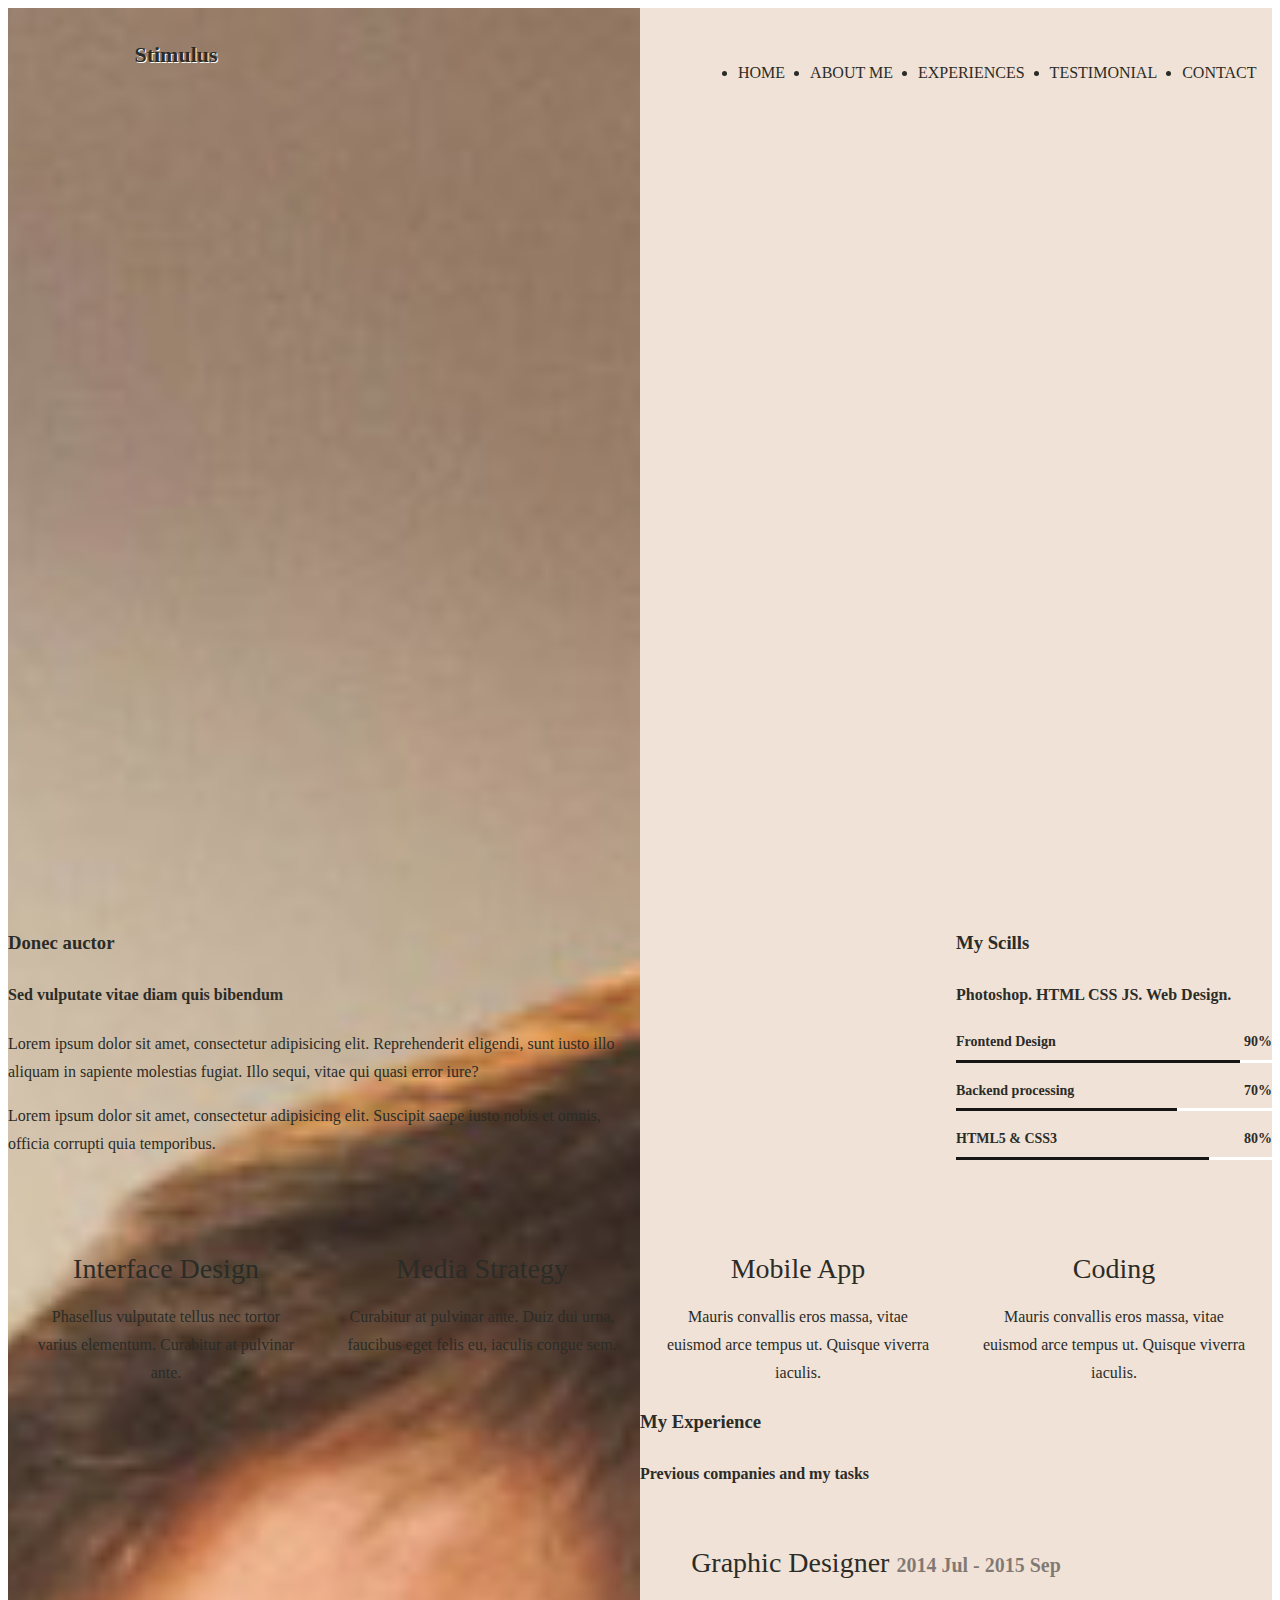
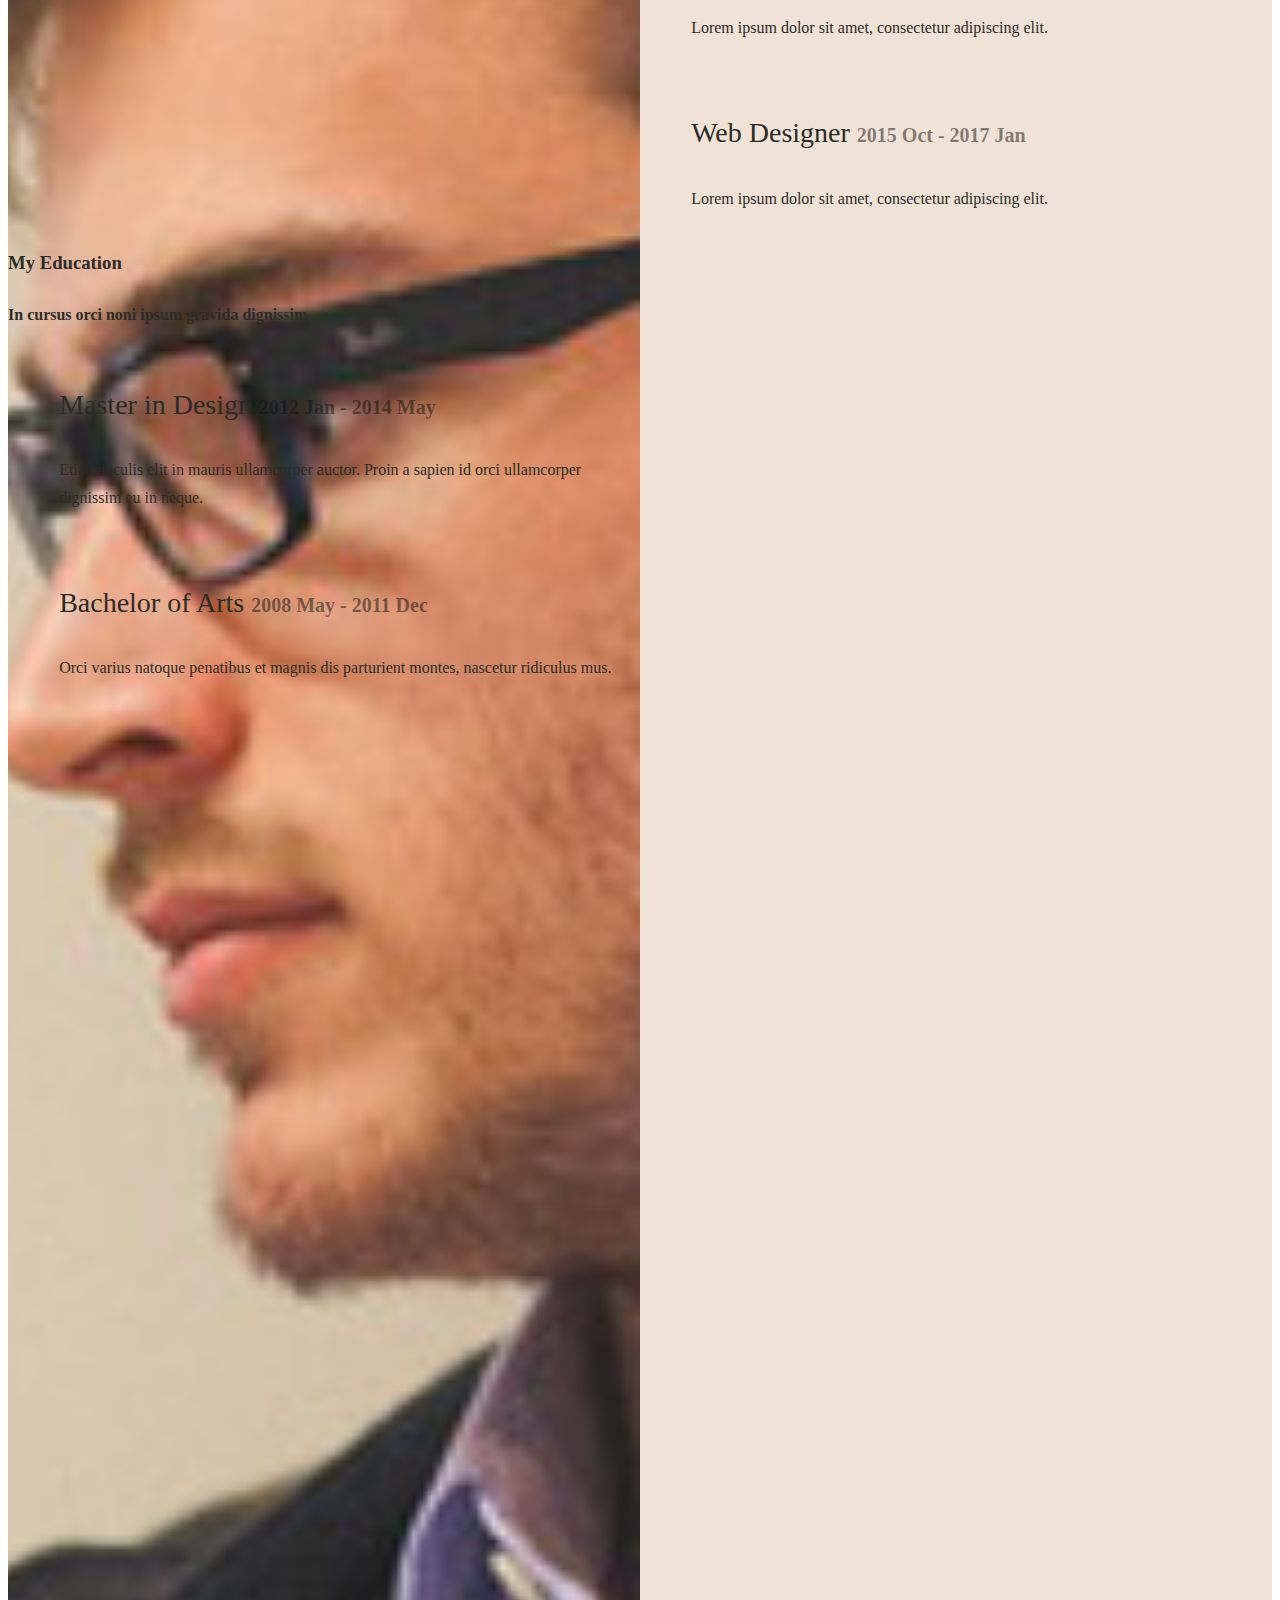
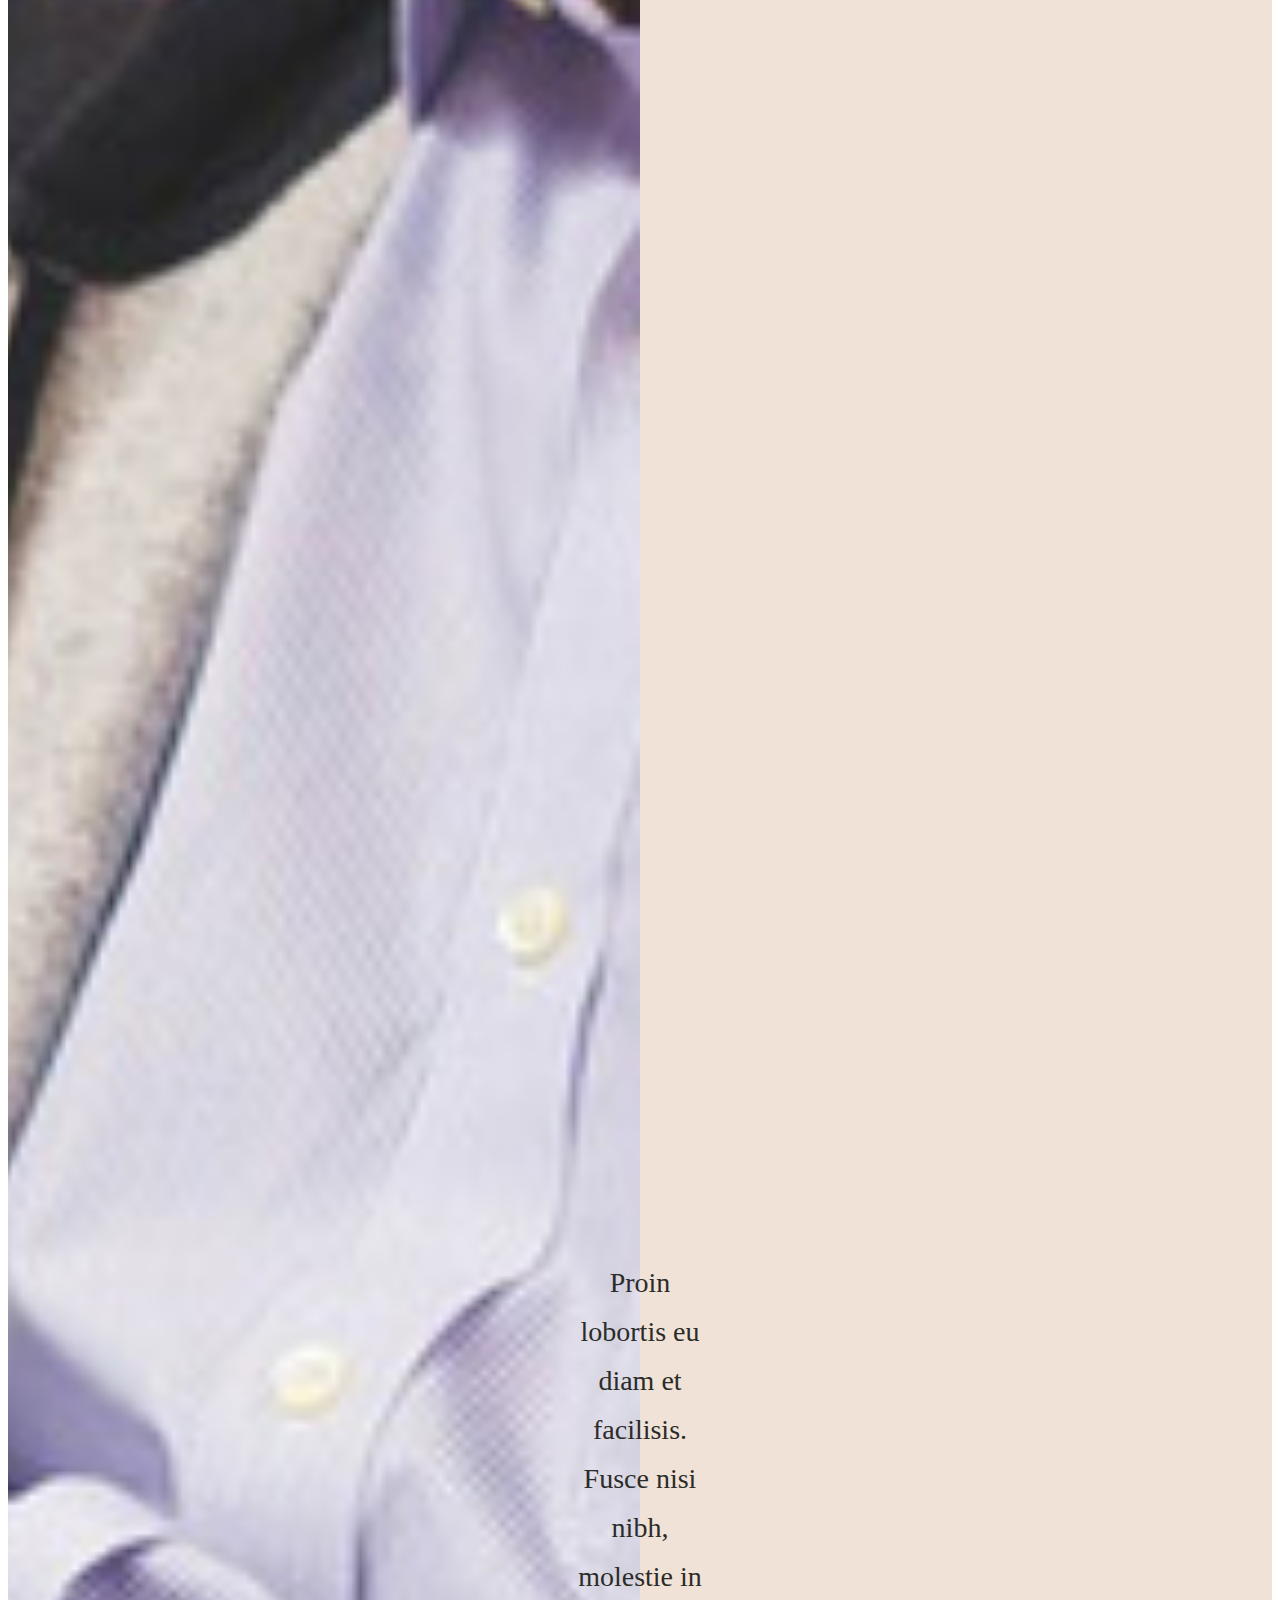
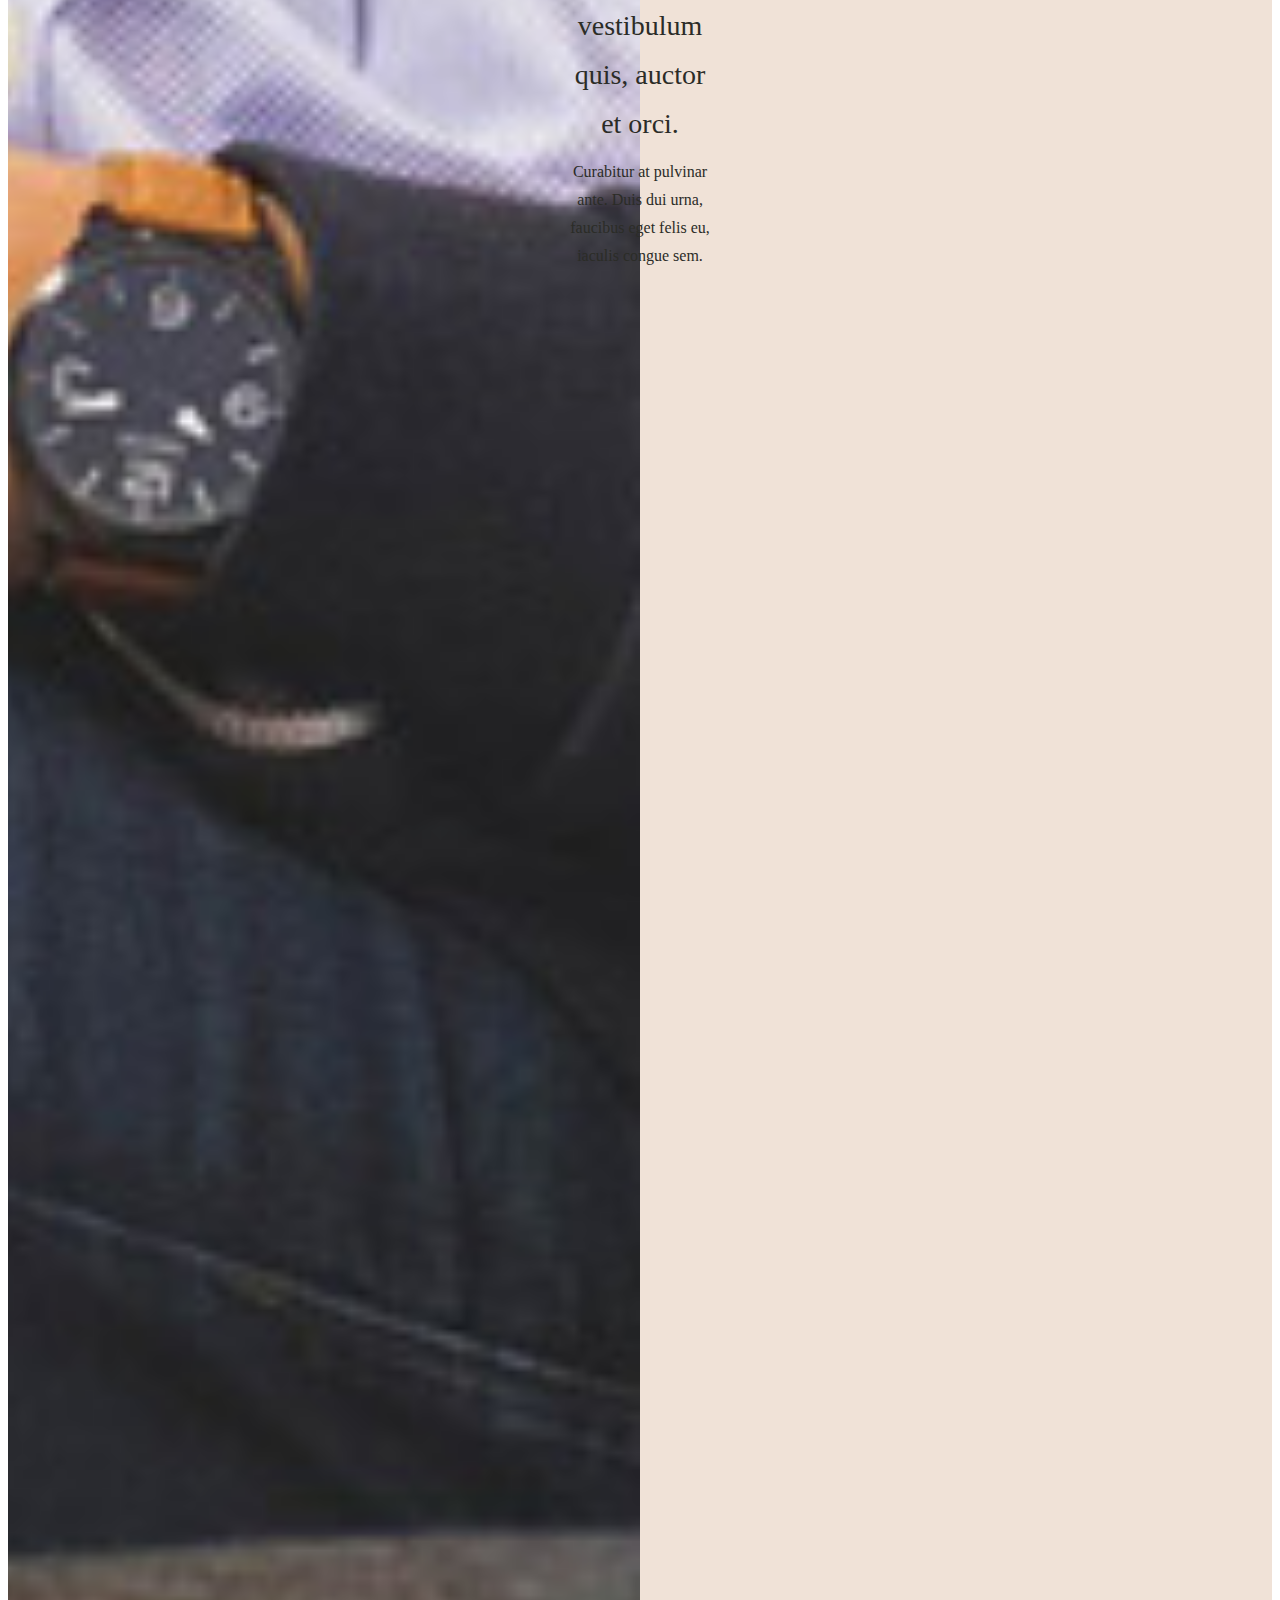
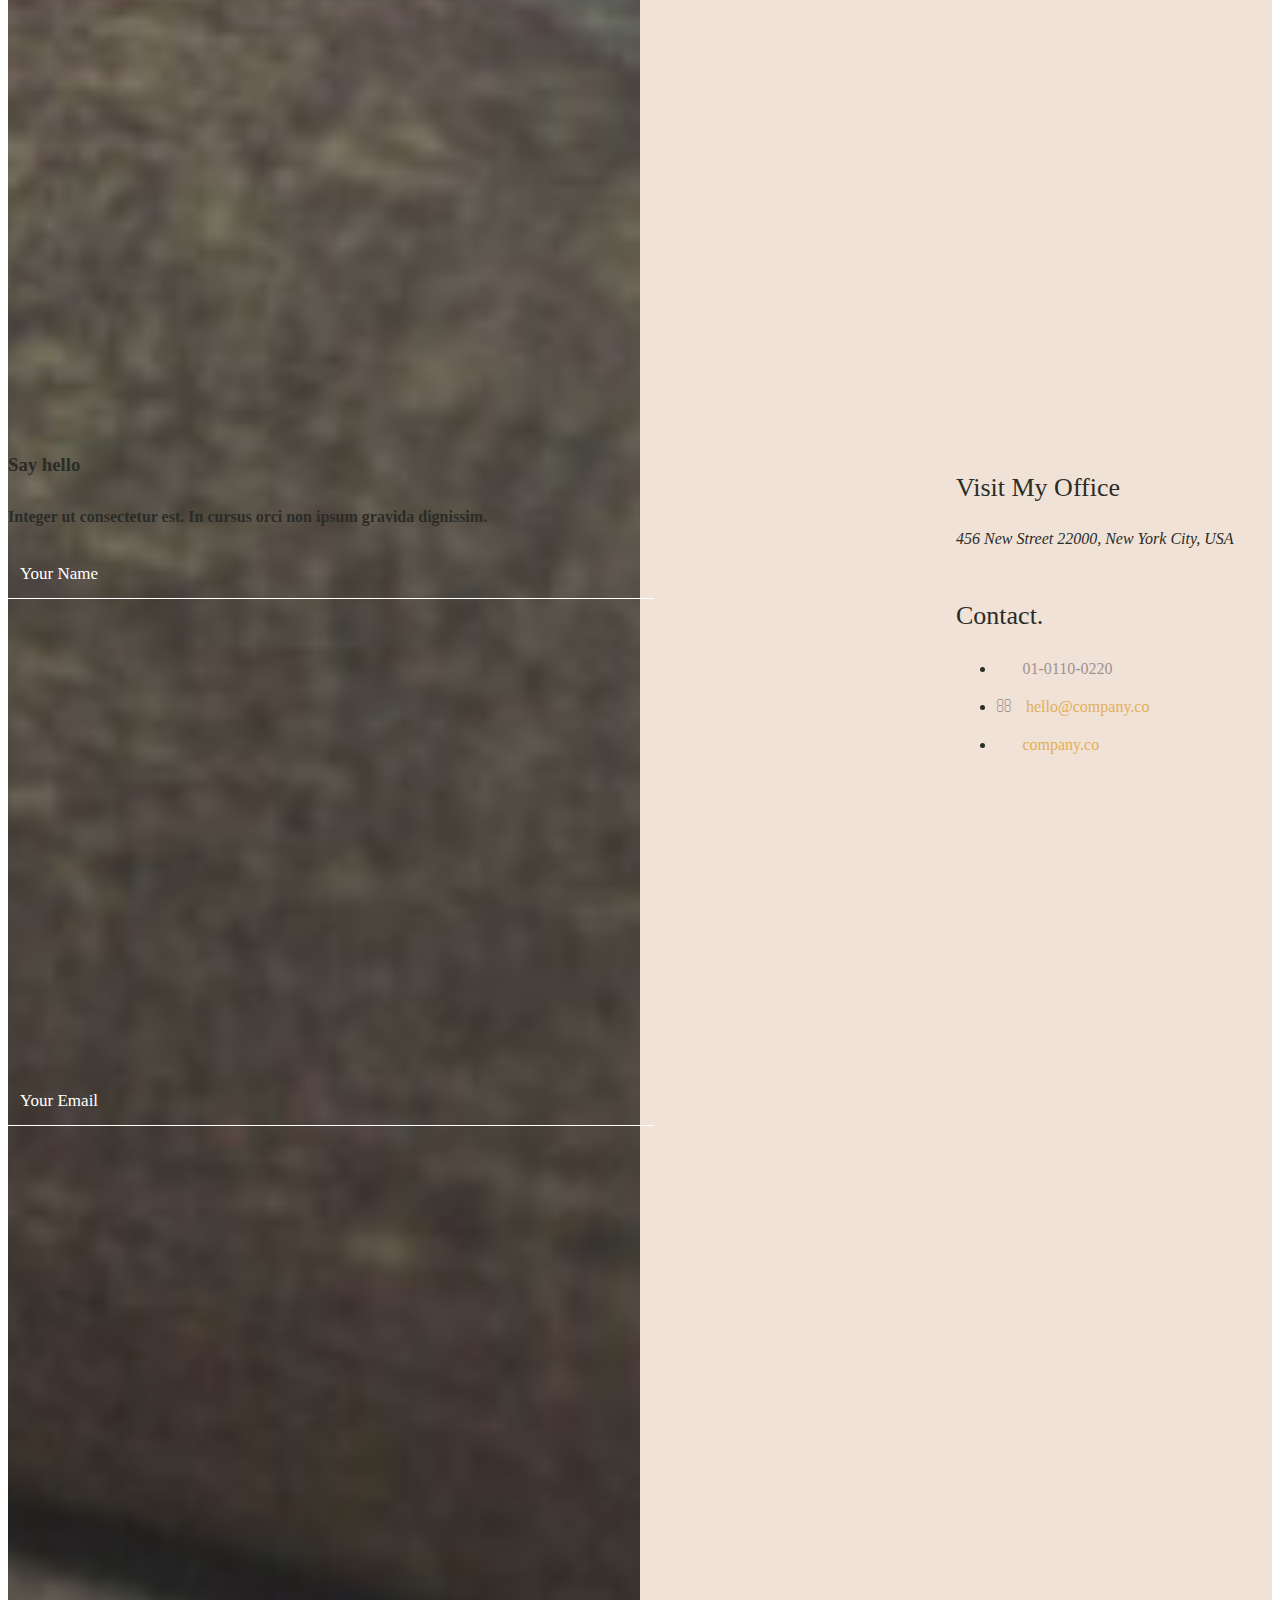
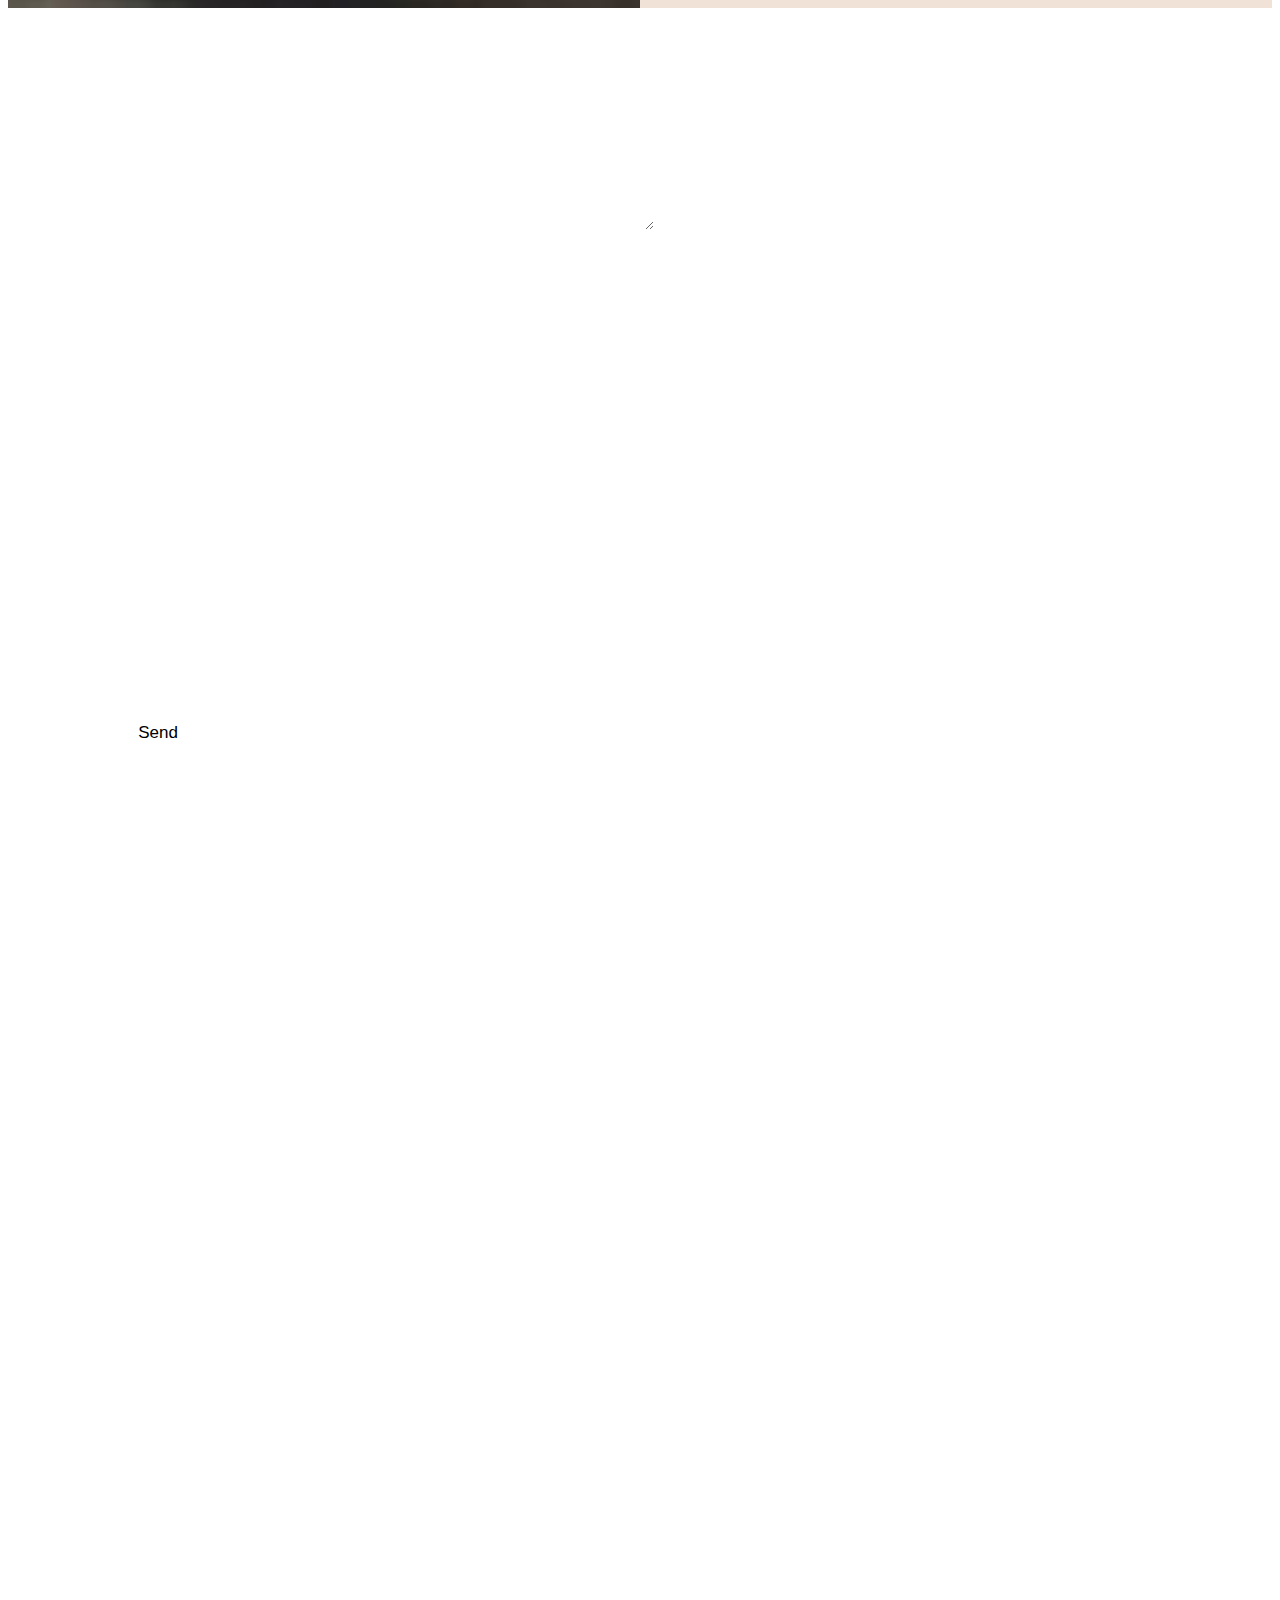
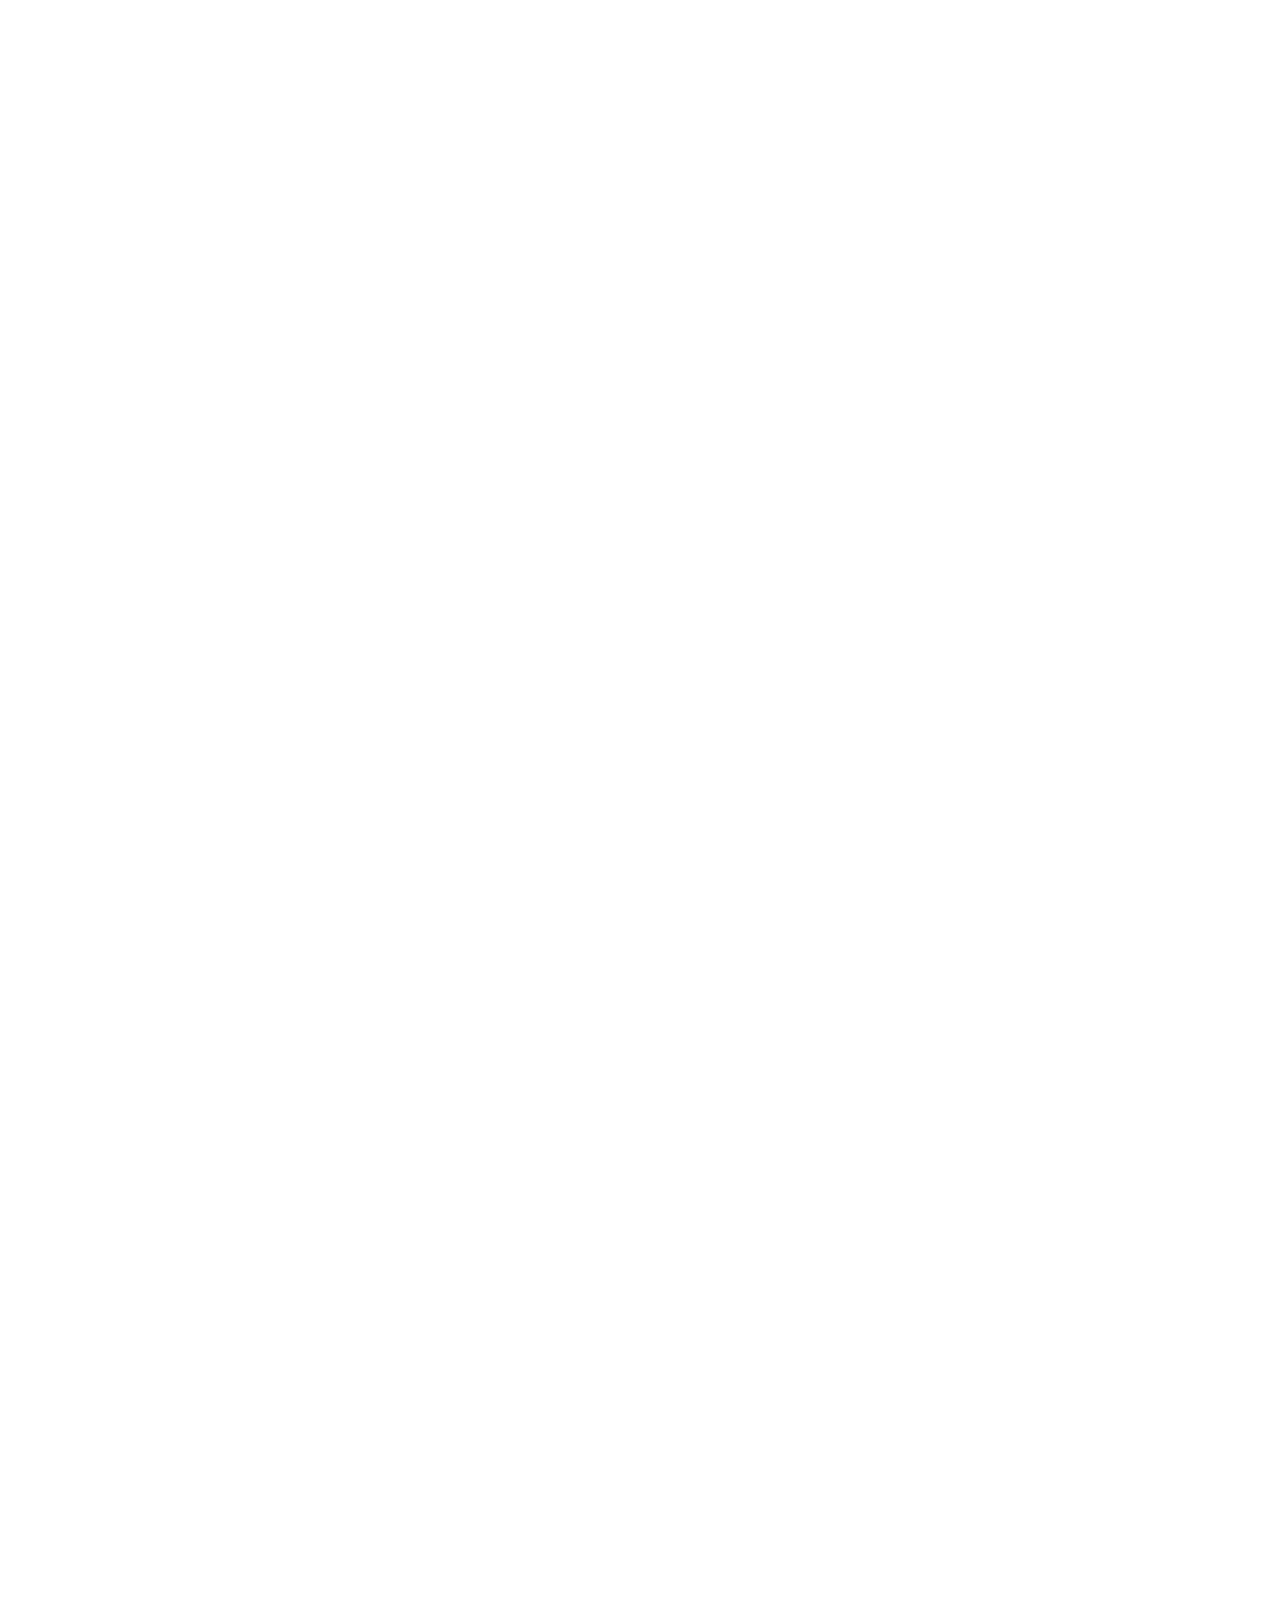
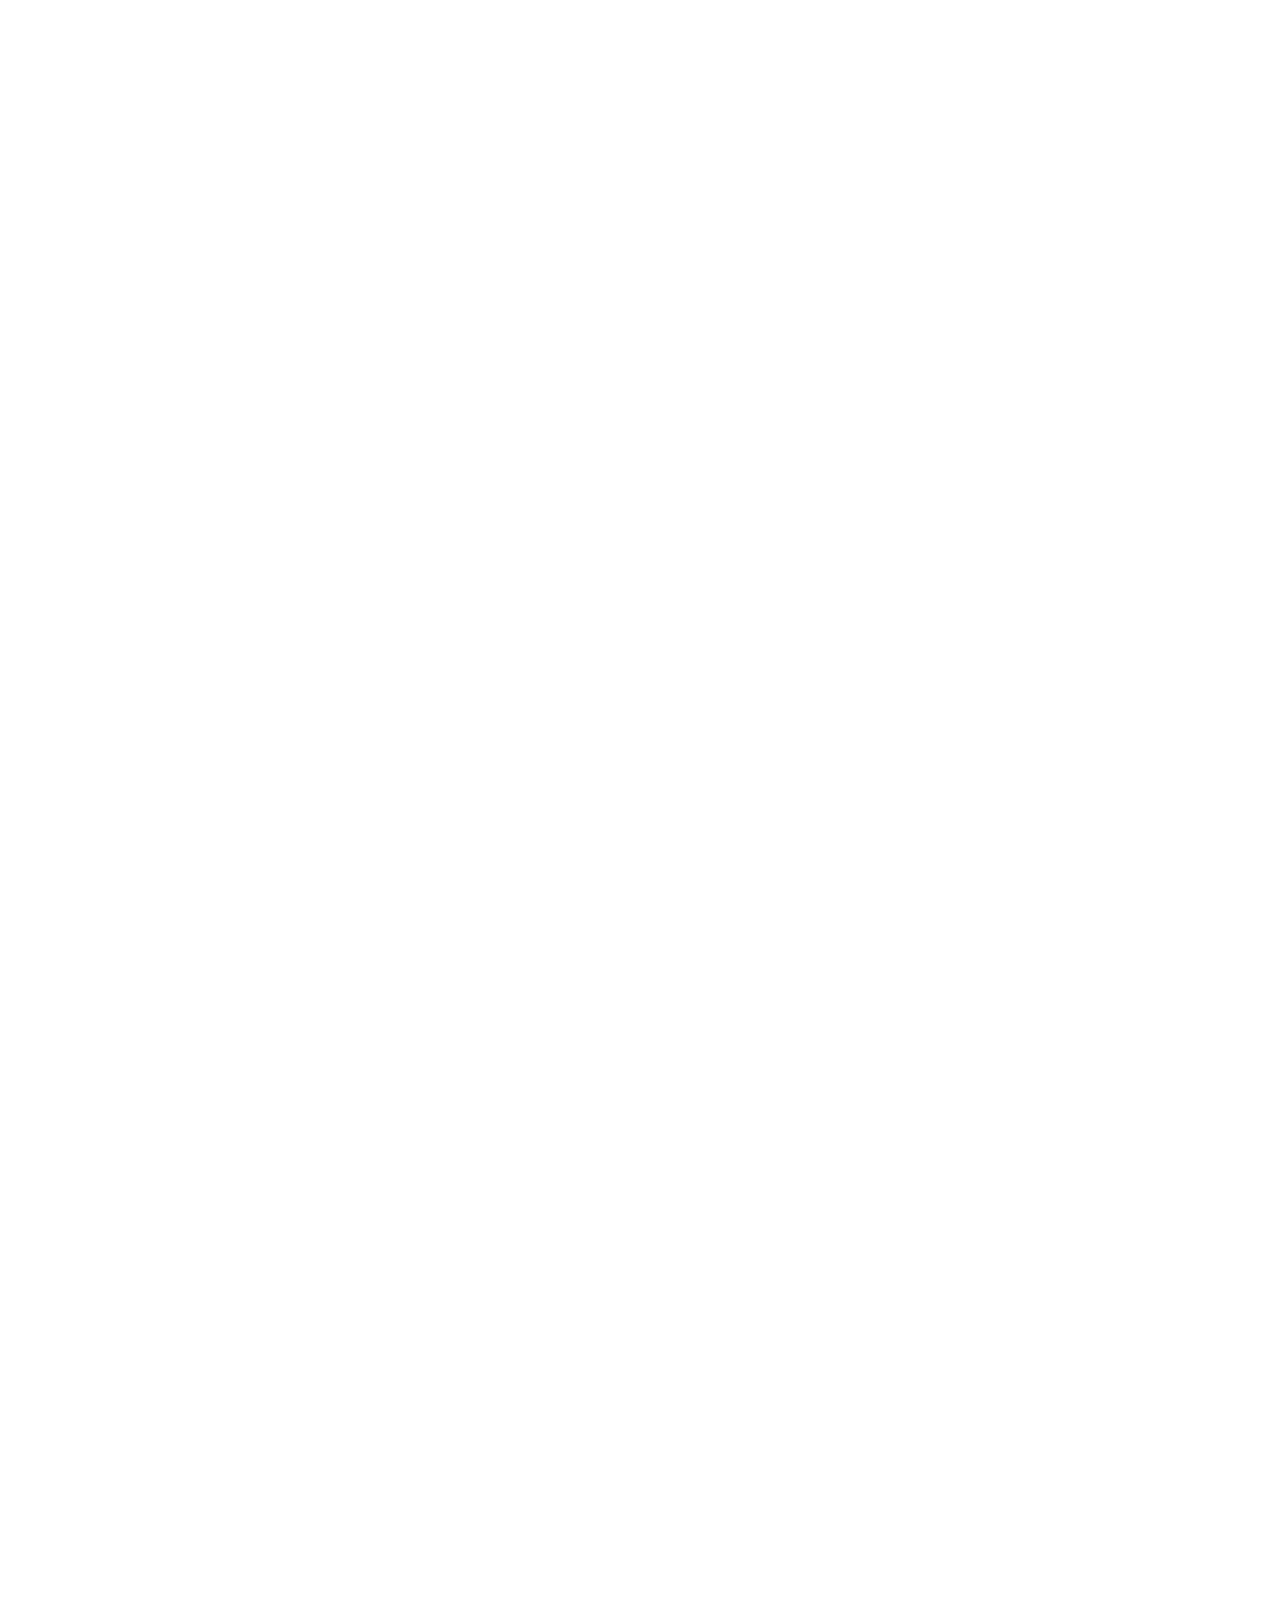
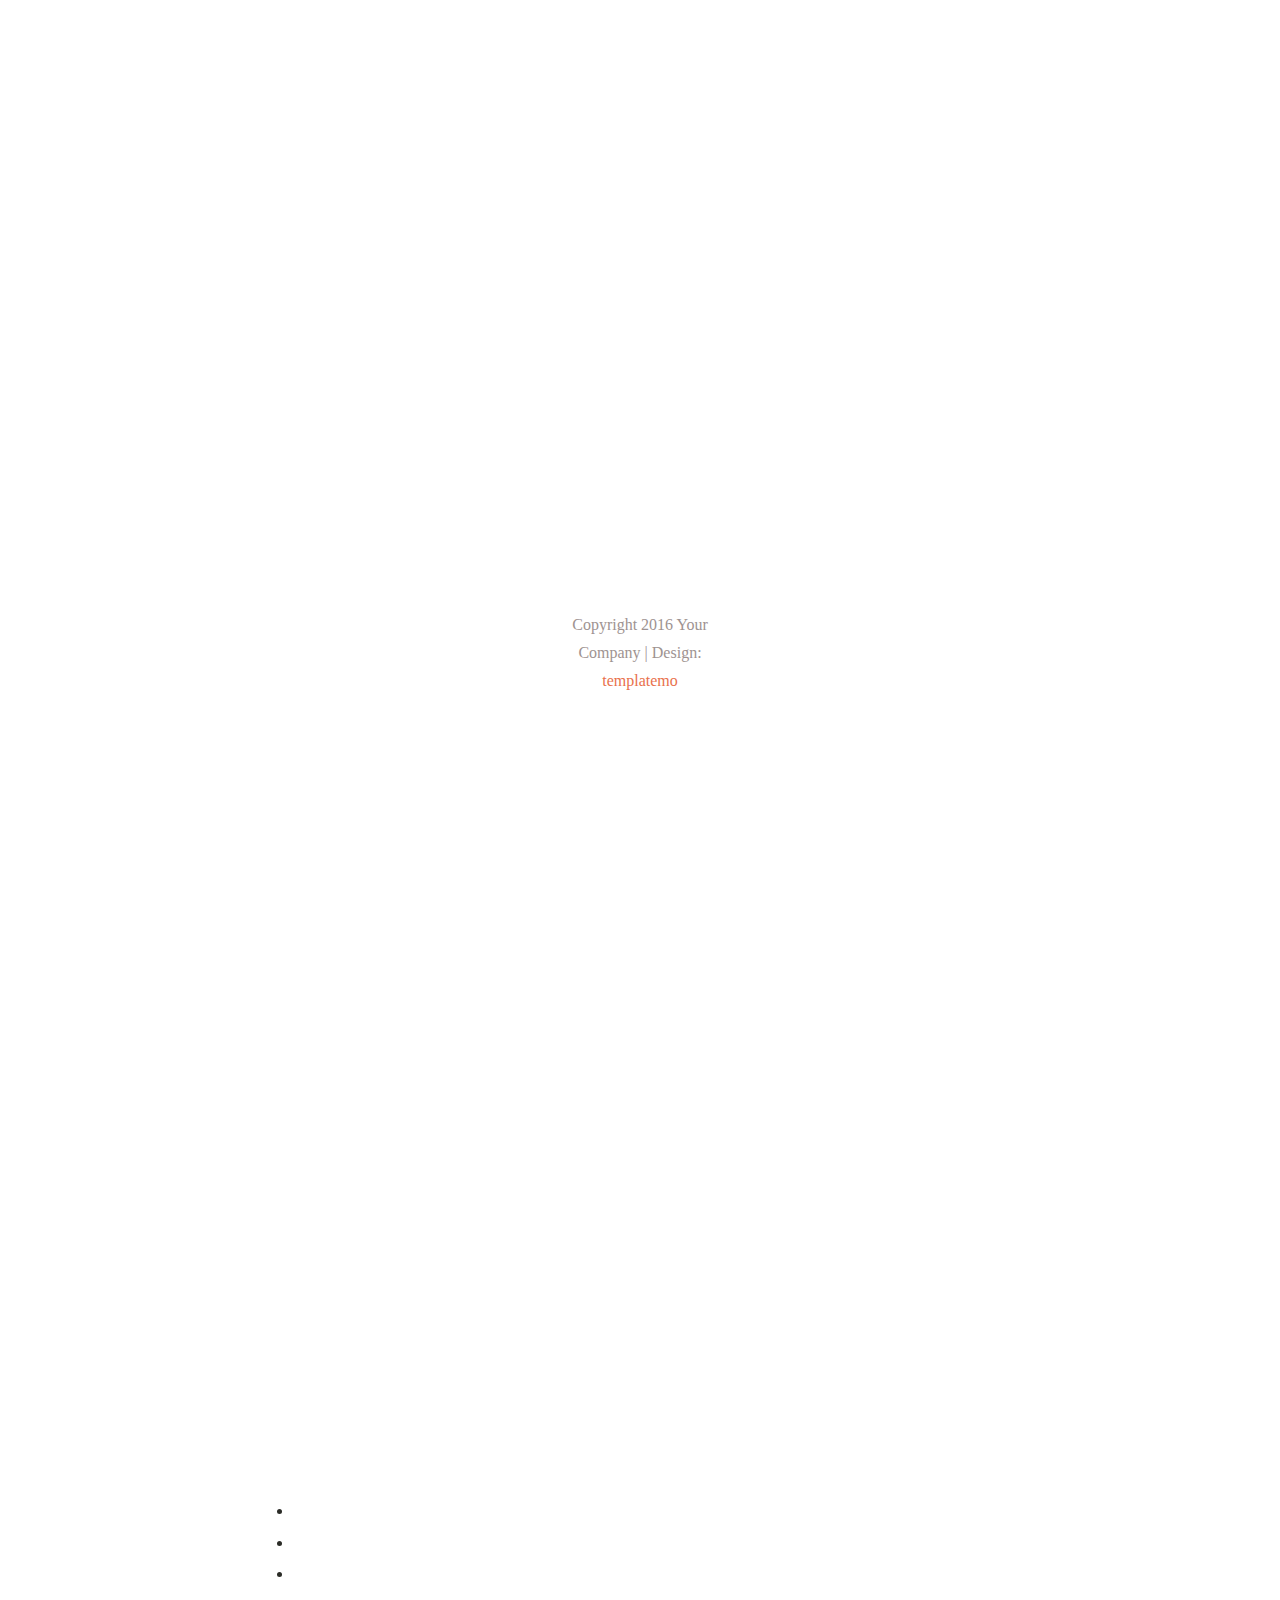
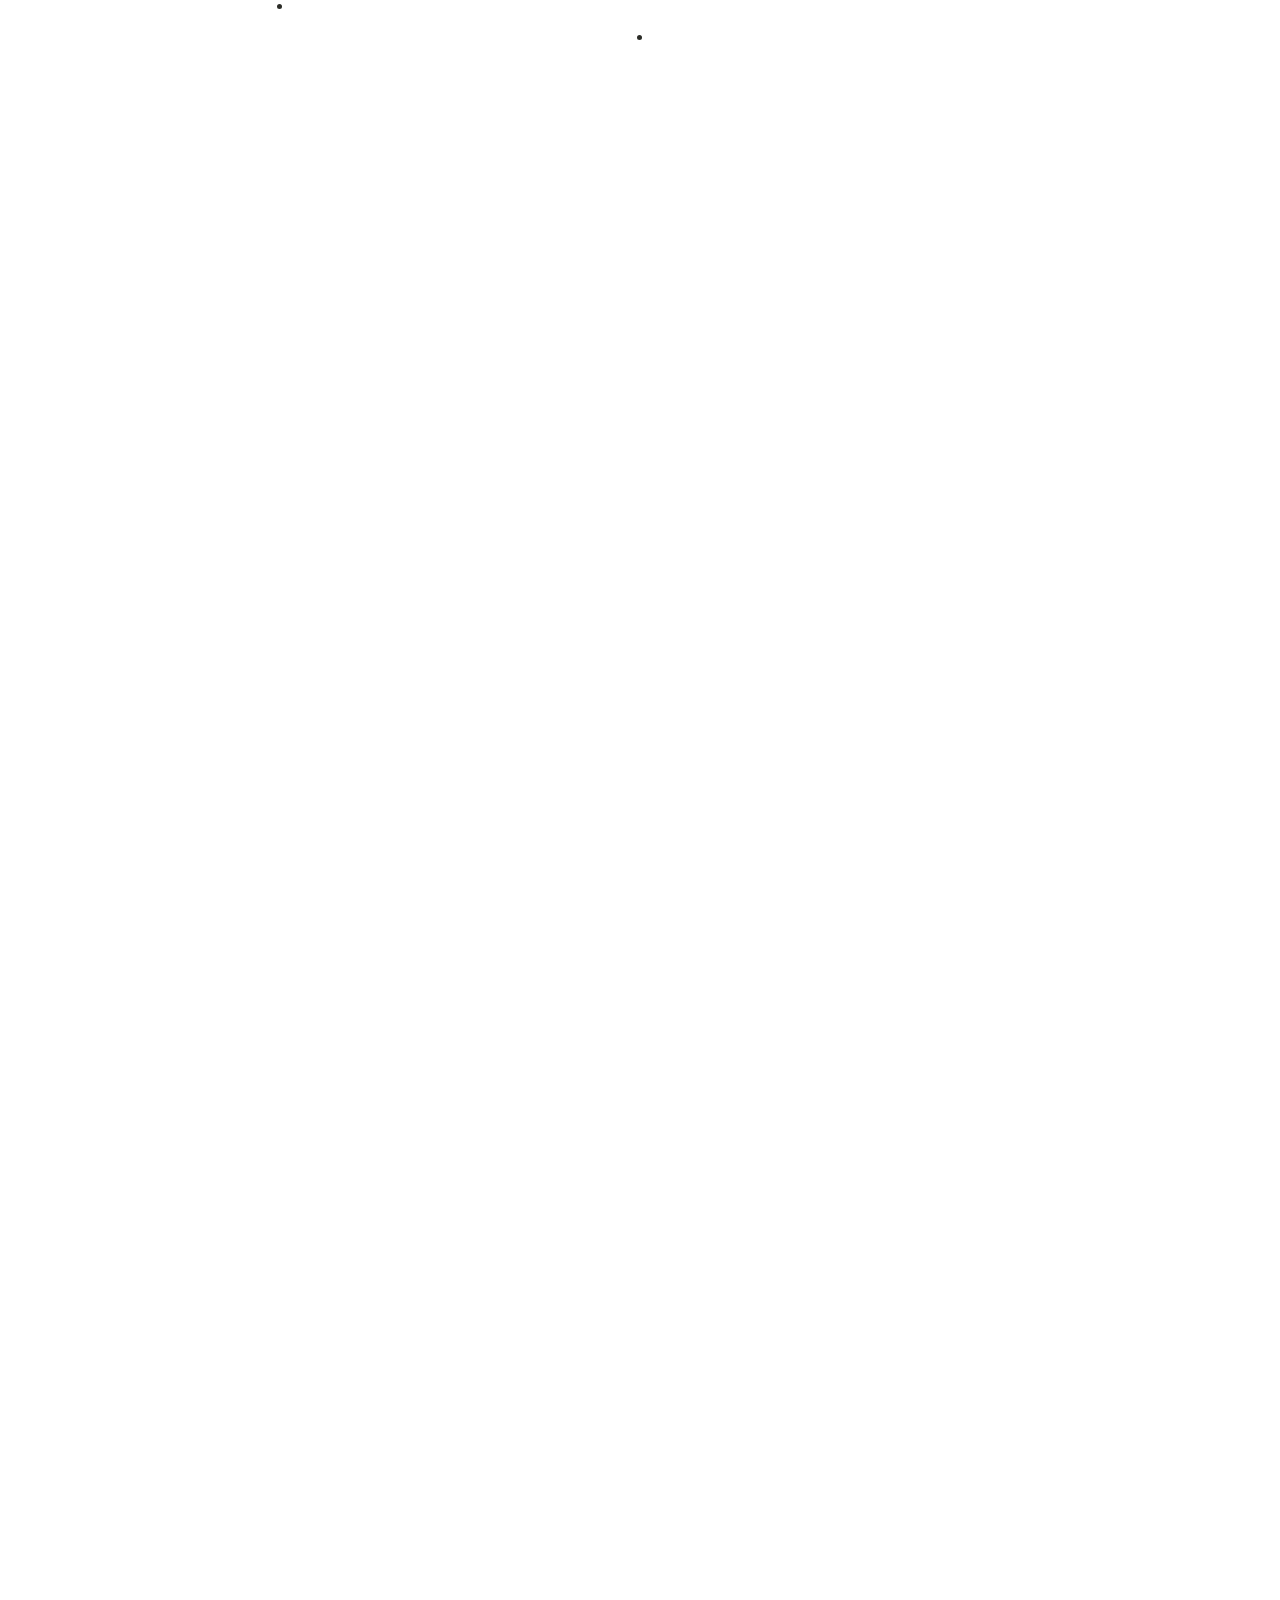
==== Project-1/index.html @ 2095c4eb "Project fix" ====
<!DOCTYPE html>
<html lang="en">
<head>
	<meta charset="UTF-8">
	<meta name="viewport" content="width=device-width, initial-scale=1, shrink-to-fit=no">
	<meta http-equiv="X-UA-Compatible" content="ie=edge">
	<title>Project 1</title>
	<link rel="stylesheet" href="css/reset.css">
	<link rel="stylesheet" href="css/rem.css">
	<link rel="stylesheet" href="css/grid.css">
	<link rel="stylesheet" href="css/fonts.css">

	<link rel="stylesheet" href="css/blocks/az-text.css">
	<link rel="stylesheet" href="css/blocks/az-content-block.css">
	<link rel="stylesheet" href="css/main.css">
</head>
<body class="az-page">

	<main class="az-page__main-content">
	
		<section class="az-fullscreen-section az-page__fullscreen-section">

			<div class="az-grid">
				<div class="az-grid__row">

					<div class="az-grid__col-lg-half az-grid__col-lg-half_order-rlg-1">
						<div class="az-fullscreen-section-block">

							<div class="az-fullscreen-section-block__bg-block">
								<div class="az-fullscreen-section-block__bg-block-title">Stimulus</div>
							</div>

						</div>
					</div>

					<div class="az-grid__col-lg-half">
						<div class="az-fullscreen-section-block">

							<div class="az-intro-block az-fullscreen-section-block__content-block">
								<header class="az-intro-block__header az-header">
									<input type="checkbox" class="az-header__menu-toggle-input" id="header-menu-toggle">
									<label for="header-menu-toggle" class="az-header__menu-toggle">
										<span class="az-header__menu-toggle-bar"></span>
										<span class="az-header__menu-toggle-bar"></span>
										<span class="az-header__menu-toggle-bar"></span>
									</label>
									<ul class="az-header__menu">
										<div class="az-header__menu-item-title">Menu</div>
										<li class="az-header__menu-item">
											<a href="#" class="az-header__menu-link">Home</a>
										</li>
										<li class="az-header__menu-item">
											<a href="#about-section" class="az-header__menu-link">About Me</a>
										</li>
										<li class="az-header__menu-item">
											<a href="#experience-section" class="az-header__menu-link">Experiences</a>
										</li>
										<li class="az-header__menu-item">
											<a href="#testimonial-section" class="az-header__menu-link">Testimonial</a>
										</li>
										<li class="az-header__menu-item">
											<a href="#contact-section" class="az-header__menu-link">Contact</a>
										</li>
										<div class="az-header__menu-item-soc">
											<a href="#" class="az-header__menu-item-soc-link az-header__menu-item-soc-link_twitter"></a>
											<a href="#" class="az-header__menu-item-soc-link az-header__menu-item-soc-link_facebook"></a>
											<a href="#" class="az-header__menu-item-soc-link az-header__menu-item-soc-link_vk"></a>
											<a href="#" class="az-header__menu-item-soc-link az-header__menu-item-soc-link_instagram"></a>
										</div>
									</ul>
								</header>
								<div class="az-intro-block__start-block">
									<div class="az-intro-block__start-block-content">
										<h4 class="az-intro-block__start-block-secondary-title az-text_dim">Welcome to my website</h4>
										<h1 class="az-text az-text_prior-title">Hello, I am <span class="az-text az-text_highlight">Stimulus</span> currently based in New York</h1>
										<p class="az-intro-block__start-block-content-paragraph az-text az-text_dim">Lorem ipsum dolor sit amet, consectetur adipisicing elit. Voluptate officiis natus placeat, ex magnam fugit pariatur molestias totam error animi! Doloribus earum ex quas mollitia assumenda laudantium doloremque ipsa vero.</p>
										<a href="#about-section" class="az-intro-block__start-block-content-button">Get started</a>
									</div>
								</div>
							</div>
						
						</div>
					</div>

				</div>
			</div>

		</section>


		<section class="az-about-section" id="about-section">

			<div class="az-grid">

				<div class="az-grid__row">
					
					<div class="az-grid__col-lg-half">
						<div class="az-about-section-block az-content-block">

							<div class="az-content-block__element">
								<h3 class="az-text az-text_prior-title">Donec auctor</h3>
								<h4 class="az-text az-text_prior-subtitle az-text_bright">Sed vulputate vitae diam quis bibendum</h4>
								<div class="az-text az-text_dim">
									<p class="az-about-section__descr-block-paragraph">Lorem ipsum dolor sit amet, consectetur adipisicing elit. Reprehenderit eligendi, sunt iusto illo aliquam in sapiente molestias fugiat. Illo sequi, vitae qui quasi error iure?</p>
									<p class="az-about-section__descr-block-paragraph">Lorem ipsum dolor sit amet, consectetur adipisicing elit. Suscipit saepe iusto nobis et omnis, officia corrupti quia temporibus.</p>
								</div>
							</div>

						</div>
					</div>

					<div class="az-grid__col-lg-half">

						<div class="az-grid">
							<div class="az-grid__row">

								<div class="az-grid__col-md-half">
									<div class="az-content-block">

										<div class="az-content-block__element az-content-block__element_bg" style="background-image: url(img/1.jpg)"></div>

									</div>
								</div>

								<div class="az-grid__col-md-half">
									<div class="az-content-block">

										<div class="az-content-block__element az-content-block__element_theme-accent">
											<h3 class="az-text az-text_prior-title">My Scills</h3>
											<h4 class="az-text az-text_prior-subtitle">Photoshop. HTML CSS JS. Web Design.</h4>
											<div class="az-skills-progress-block">
												<div class="az-skills-progress-block__descr">
													<span class="az-text az-text_dark">Frontend Design</span><span class="az-text az-text_light">90%</span>
												</div>
												<div class="az-skills-progress-block__bar az-skills-progress-block__bar_fd"></div>
											</div>
											<div class="az-skills-progress-block">
												<div class="az-skills-progress-block__descr">
													<span class="az-text az-text_dark">Backend processing</span><span class="az-text az-text_light">70%</span>
												</div>
												<div class="az-skills-progress-block__bar az-skills-progress-block__bar_bp"></div>
											</div>
											<div class="az-skills-progress-block">
												<div class="az-skills-progress-block__descr">
													<span class="az-text az-text_dark">HTML5 & CSS3</span><span class="az-text az-text_light">80%</span>
												</div>
												<div class="az-skills-progress-block__bar az-skills-progress-block__bar_hc"></div>
											</div>
										</div>

									</div>
								</div>

							</div>
						</div>

					</div>

				</div>

				<div class="az-grid__row">

					<div class="az-grid__col-lg-half">

						<div class="az-grid">
							<div class="az-grid__row">

								<div class="az-grid__col-md-half az-grid__col-md-half_order-rmd-1">
									<div class="az-content-block">

										<div class="az-content-block__element az-content-block__element_theme-accent">
											<div class="az-featured-block">
												<div class="az-featured-block__icon az-featured-block__icon_monitor"></div>
												<h4 class="az-featured-block__title">Interface Design</h4>
												<p class="az-featured-block__descr">Phasellus vulputate tellus nec tortor varius elementum. Curabitur at pulvinar ante.</p>
											</div>
										</div>

									</div>
								</div>

								<div class="az-grid__col-md-half">
									<div class="az-content-block">

										<div class="az-content-block__element az-content-block__element_theme-bright">
											<div class="az-featured-block">
												<div class="az-featured-block__icon az-featured-block__icon_send"></div>
												<h4 class="az-featured-block__title">Media Strategy</h4>
												<p class="az-featured-block__descr">Curabitur at pulvinar ante. Duiz dui urna, faucibus eget felis eu, iaculis congue sem.</p>
											</div>
										</div>

									</div>
								</div>

							</div>
						</div>

					</div>

					<div class="az-grid__col-lg-half">

						<div class="az-grid">
							<div class="az-grid__row">

								<div class="az-grid__col-md-half az-grid__col-md-half_order-rmd-1">
									<div class="az-content-block">

										<div class="az-content-block__element az-content-block__element_theme-dark">
											<div class="az-featured-block">
												<div class="az-featured-block__icon az-featured-block__icon_table"></div>
												<h4 class="az-featured-block__title">Mobile App</h4>
												<p class="az-featured-block__descr">Mauris convallis eros massa, vitae euismod arce tempus ut. Quisque viverra iaculis.</p>
											</div>
										</div>

									</div>
								</div>

								<div class="az-grid__col-md-half az-grid__col-md-half_order-rmd-1">
									<div class="az-content-block">

										<div class="az-content-block__element">
											<div class="az-featured-block">
												<div class="az-featured-block__icon az-featured-block__icon_code"></div>
												<h4 class="az-featured-block__title">Coding</h4>
												<p class="az-featured-block__descr">Mauris convallis eros massa, vitae euismod arce tempus ut. Quisque viverra iaculis.</p>
											</div>
										</div>

									</div>
								</div>

							</div>
						</div>

					</div>

				</div>
			</div>

		</section>


		<section class="az-experience-section" id="experience-section">

			<div class="az-grid">
				<div class="az-grid__row">
					
					<div class="az-grid__col-lg-half">
						<div class="az-content-block">

						<div class="az-content-block__element az-content-block__element_bg" style="background-image: url(img/4.jpg)"></div>

						</div>
					</div>

					<div class="az-grid__col-lg-half">
						<div class="az-content-block">

							<div class="az-icon-list-block az-content-block__element az-content-block__element_theme-bright">
								<div class="az-icon-list-block__element">
									<h3 class="az-text az-text_prior-title">My Experience</h3>
									<h4 class="az-text az-text_prior-subtitle">Previous companies and my tasks</h4>
									<div class="az-icon-list-block__item">
										<div class="az-icon-list-block__item-icon"></div>
										<div class="az-icon-list-block__item-text">
											<h4 class="az-icon-list-block__item-title">Graphic Designer <span class="az-icon-list-block__item-title-highlight">2014 Jul - 2015 Sep</span></h4>
											<p class="az-icon-list-block__item-descr">Lorem ipsum dolor sit amet, consectetur adipiscing elit.</p>
										</div>
									</div>
									<div class="az-icon-list-block__item">
										<div class="az-icon-list-block__item-icon"></div>
										<div class="az-icon-list-block__item-text">
											<h4 class="az-icon-list-block__item-title">Web Designer <span class="az-icon-list-block__item-title-highlight">2015 Oct - 2017 Jan</span></h4>
											<p class="az-icon-list-block__item-descr">Lorem ipsum dolor sit amet, consectetur adipiscing elit.</p>
										</div>
									</div>
								</div>
							</div>

						</div>
					</div>

				</div>

				<div class="az-grid__row">

					<div class="az-grid__col-lg-half az-grid__col-lg-half_order-rlg-1">
						<div class="az-content-block">

							<div class="az-icon-list-block az-content-block__element az-content-block__element_theme-accent">
								<div class="az-icon-list-block__element">
									<h3 class="az-text az-text_prior-title">My Education</h3>
									<h4 class="az-text az-text_prior-subtitle">In cursus orci noni ipsum gravida dignissim</h4>
									<div class="az-icon-list-block__item">
										<div class="az-icon-list-block__item-icon"></div>
										<div class="az-icon-list-block__item-text">
											<h4 class="az-icon-list-block__item-title">Master in Design <span class="az-icon-list-block__item-title-highlight">2012 Jan - 2014 May</span></h4>
											<p class="az-icon-list-block__item-descr">Etiam iaculis elit in mauris ullamcorper auctor. Proin a sapien id orci ullamcorper dignissim eu in neque.</p>
										</div>
									</div>
									<div class="az-icon-list-block__item">
										<div class="az-icon-list-block__item-icon"></div>
										<div class="az-icon-list-block__item-text">
											<h4 class="az-icon-list-block__item-title">Bachelor of Arts <span class="az-icon-list-block__item-title-highlight">2008 May - 2011 Dec</span></h4>
											<p class="az-icon-list-block__item-descr">Orci varius natoque penatibus et magnis dis parturient montes, nascetur ridiculus mus.</p>
										</div>
									</div>
								</div>
							</div>

						</div>
					</div>

					<div class="az-grid__col-lg-half">
						<div class="az-content-block">

						<div class="az-content-block__element az-content-block__element_bg" style="background-image: url(img/3.jpg)"></div>

						</div>
					</div>
					
				</div>
			</div>

		</section>


		<section class="az-testimonial-section" id="testimonial-section">
			<div class="az-testimonial-section__element">
				
				<div class="az-featured-block az-testimonial-section__content">
					<div class="az-featured-block__icon az-featured-block__icon_big az-featured-block__icon_star az-text az-text_light"></div>
					<h3 class="az-featured-block__title"><span class="az-text az-text_prior-title az-text_light">Proin lobortis eu diam et facilisis. Fusce nisi nibh, molestie in vestibulum quis, auctor et orci.</span></h3>
					<p class="az-featured-block__descr az-featured-block__descr_flex az-text az-text_dim">Curabitur at pulvinar ante. Duis dui urna, faucibus eget felis eu, iaculis congue sem.</p>
				</div>

			</div>
		</section>


		<section class="az-contact-section" id="contact-section">

			<div class="az-grid">
				<div class="az-grid__row">
					
					<div class="az-grid__col-lg-half">
						<div class="az-content-block">

							<div class="az-content-block__element az-content-block__element_theme-bright">
								<h3 class="az-text az-text_prior-title">Say hello</h3>
								<h4 class="az-text az-text_prior-subtitle">Integer ut consectetur est. In cursus orci non ipsum gravida dignissim.</h4>
								<form action="#" class="az-contact-form">
									<div class="az-contact-form__content">
										<div class="az-contact-form__input-block">
											<input class="az-contact-form__input" type="text" name="name">
											<label class="az-contact-form__input-placeholder">Your Name</label>
										</div>
										<div class="az-contact-form__input-block">
											<input class="az-contact-form__input" type="text" name="email">
											<label class="az-contact-form__input-placeholder">Your Email</label>
										</div>
										<div class="az-contact-form__input-block">
											<textarea class="az-contact-form__textarea" rows="5" name="message"></textarea>
											<label class="az-contact-form__input-placeholder">Write your message...</label>
										</div>
										<button class="az-contact-form__button">Send</button>
									</div>
								</form>
							</div>

						</div>
					</div>

					<div class="az-grid__col-lg-half">

						<div class="az-grid">
							<div class="az-grid__row">
								
								<div class="az-grid__col-md-half">
									<div class="az-content-block">

										<div class="az-content-block__element az-content-block__element_bg" style="background-image: url(img/2.jpg)"></div>

									</div>
								</div>

								<div class="az-grid__col-md-half">
									<div class="az-content-block">

										<div class="az-content-block__element az-content-block__element_theme-dark">
											<div class="az-contacts-block">
												<h4 class="az-contacts-block__title">Visit My Office</h4>
												<address class="az-contacts-block__address az-text az-text_dim">456 New Street 22000, New York City, USA</address>
												<h4 class="az-contacts-block__title">Contact.</h4>
												<ul class="az-contacts-block__contacts">
													<li class="az-contacts-block__contact az-contacts-block__contact_phone"><a href="tel:0101100220" class="az-contacts-block__contact-link">01-0110-0220</a></li>
													<li class="az-contacts-block__contact az-contacts-block__contact_mail"><a href="mailto:hello@company.co" class="az-contacts-block__contact-link az-contacts-block__contact-link_accent">hello@company.co</a></li>
													<li class="az-contacts-block__contact az-contacts-block__contact_web"><a href="#" class="az-contacts-block__contact-link az-contacts-block__contact-link_accent">company.co</a></li>
												</ul>
											</div>
										</div>

									</div>
								</div>

							</div>
						</div>

					</div>

				</div>
			</div>

		</section>


		<footer class="az-footer">
			<div class="az-footer__content">
				<p class="az-footer__copyright">Copyright 2016 Your Company | Design: <a href="#" class="az-footer__copyright-link">templatemo</a></p>
				<ul class="az-footer__soc">
					<li class="az-footer__soc-item">
						<a href="#" class="az-footer__soc-link az-footer__soc-link_facebook"></a>
					</li>
					<li class="az-footer__soc-item">
						<a href="#" class="az-footer__soc-link az-footer__soc-link_twitter"></a>
					</li>
					<li class="az-footer__soc-item">
						<a href="#" class="az-footer__soc-link az-footer__soc-link_google"></a>
					</li>
					<li class="az-footer__soc-item">
						<a href="#" class="az-footer__soc-link az-footer__soc-link_drible"></a>
					</li>
					<li class="az-footer__soc-item">
						<a href="#" class="az-footer__soc-link az-footer__soc-link_linkedin"></a>
					</li>
				</ul>
			</div>
		</footer>

	</main>

</body>
</html>
---- Project-1/css/grid.css ----
.az-grid {
	height: 100%;
}

.az-grid__row {
	display: flex;
	flex-wrap: wrap;
	width: 100%;
	height: 100%;
}

.az-grid__col-lg-half {
	width: 50%;
}
@media only screen and (max-width: 1200px){
	.az-grid__col-lg-half {
		width: 100%;
	}

	.az-grid__col-lg-half_order-rlg-1 {
		order: 1;
	}
}

.az-grid__col-md-half {
	width: 50%;
}
@media only screen and (max-width: 768px){
	.az-grid__col-md-half {
		width: 100%;
	}

	.az-grid__col-md-half_order-rmd-1 {
		order: 1;
	}
}
---- Project-1/css/main.css ----
html {
	scroll-behavior: smooth;
}

*::selection {
	background-color: #e4ae58;
	background-color: #e4ae58;
	color: #fff;
}

.az-page {
	font-family: SourceSansPro;
	line-height: 1.75;
	font-size: 16px;
	font-weight: 500;
	color: #2b2c27;
	scroll-behavior: smooth;
}

.az-page__main-content {
	position: relative;
	width: 100%;
	min-height: 100vh;
	overflow: hidden;
}


/***********************FIRSTSCREEN SECTION*************************/

.az-page__fullscreen-section {
	height: 100vh;
	min-height: 600px;
}
@media only screen and (max-width: 1200px) {
	.az-page__fullscreen-section {
		height: auto;
		min-height: 0;
	}
}

.az-fullscreen-section {
	
}

.az-fullscreen-section-block {
	height: 100%;
}

.az-fullscreen-section-block__bg-block {
	height: 100%;
	min-height: 500rem;
	background: url(../img/5.jpg) 55% 0 / cover;
}

.az-fullscreen-section-block__bg-block-title {
	padding-left: 20%;
	padding-top: 28px;
	font-size: 22px;
	font-weight: bold;
	text-shadow: 1px 1px 0 #fff;
}


.az-fullscreen-section-block__content-block {
	height: 100%;
	background-color: #f0e2d7;
}

.az-intro-block {
	display: flex;
	flex-direction: column;
}

.az-header {
	
}

.az-intro-block__header {
	padding: 35px 43px;
	flex-shrink: none;
}
@media only screen and (max-width: 992px){
	.az-intro-block__header {
		padding: 20px 15px;
	}
}

.az-header__menu {
	display: flex;
	padding: 0 55px;
}

.az-header__menu-toggle-input {
	display: none;
}
.az-header__menu-toggle {
	display: none;
}

@media only screen and (max-width: 768px) {
	.az-header__menu {
		justify-content: center;
		padding: 0 15px;
	}
}

.az-header__menu-item-title {
	display: none;
}

.az-header__menu-item:not(:last-of-type) {
	margin-right: 25px;
}

.az-header__menu-item-soc {
	display: none;
}

.az-header__menu-link {
	font-weight: 500;
	color: #2b2c27;
	text-transform: uppercase;
	text-decoration: none;
	white-space: nowrap;
	transition: color .15s;
}
.az-header__menu-link:hover {
	color: #e4ae58;
	color: #e4ae58;;
}


@media only screen and (max-width: 480px) {
	.az-intro-block__header {
		position: relative;
		padding-left: calc(83rem - 40px);
	}

	.az-header__menu {
		position: absolute;
		left: -260px;
		top: 0;
		display: block;
		width: 260px;
		min-height: 100vh;
		padding: 0;
		background-color: #161616;
		transition: .4s ease;
	}

	.az-header__menu-item-title {
		display: block;
		font-size: 40px;
		font-weight: 500;
		padding: 10px;
		color: #fff;
	}

	.az-header__menu-item:not(:last-of-type) {
		margin-right: 0;
	}
	.az-header__menu-item:last-of-type .az-header__menu-link {
		border-bottom: none;
	}

	.az-header__menu-item-soc {
		display: flex;
		justify-content: space-between;
		padding: 30px;
	}

	.az-header__menu-item-soc-link {
		color: #e4ae58;
		text-decoration: none;
	}
	.az-header__menu-item-soc-link:before {
		font-family: FontAwesome;
		font-size: 20px;
	}
	.az-header__menu-item-soc-link_twitter:before {
		content: "\f099";
	}
	.az-header__menu-item-soc-link_facebook:before {
		content: "\f09a";
	}
	.az-header__menu-item-soc-link_vk:before {
		content: "\f189";
	}
	.az-header__menu-item-soc-link_instagram:before {
		content: "\f16d";
	}

	.az-header__menu-link {
		display: block;
		padding: 10px;
		color: #fff;
		border-bottom: 1px solid #9e9391;
	}

	.az-header__menu-toggle {
		position: relative;
		display: block;
		width: 35px;
		height: 18px;
		transition: .4s ease;
	}

	.az-header__menu-toggle-bar {
		position: absolute;
		display: block;
		width: 100%;
		height: 2px;
		background-color: #2b2c27;
		transition: .4s ease;
	}
	.az-header__menu-toggle-bar:first-child {
		top: 0;
		left: 0;
	}
	.az-header__menu-toggle-bar:nth-child(2) {
		top: 50%;
		left: 50%;
		transform: translate(-50%, -50%);
	}
	.az-header__menu-toggle-bar:last-child {
		bottom: 0;
		left: 0;
	}


	.az-header__menu-toggle-input:checked ~ .az-header__menu-toggle .az-header__menu-toggle-bar:first-child {
		top: calc(50% - 1px);
		transform: rotate(-135deg);
	}
	.az-header__menu-toggle-input:checked ~ .az-header__menu-toggle .az-header__menu-toggle-bar:nth-child(2) {
		width: 0;
	}
	.az-header__menu-toggle-input:checked ~ .az-header__menu-toggle .az-header__menu-toggle-bar:last-child {
		bottom: calc(50% - 1px);
		transform: rotate(135deg);
	}
	.az-header__menu-toggle-input:checked ~ .az-header__menu {
		left: 0;
	}
	.az-header__menu-toggle-input:checked ~ .az-header__menu-toggle {
		transform: translateX(254px);
	}
}

.az-intro-block__start-block {
	display: flex;
	align-items: center;
	flex-grow: 1;
	margin-top: 40px;
}

.az-intro-block__start-block-content {
	padding: 0 calc(83rem - 40px) 95rem;
}

.az-intro-block__start-block-secondary-title {
	margin-bottom: 20px;
	font-size: 14px;
	font-weight: 600;
	text-transform: uppercase;
}


.az-intro-block__start-block-content-paragraph {
	margin-top: 20px;
	font-weight: 500;
}

.az-intro-block__start-block-content-button {
	display: inline-block;
	margin-top: 50px;
	padding: 10px 35px;
	border: 3px solid #2b2c27;
	border-radius: 999px;
	font-size: 14px;
	font-weight: 700;
	text-transform: uppercase;
	text-decoration: none;
	letter-spacing: 1.5px;
	color: #2b2c27;
	transition: .3s;
}
.az-intro-block__start-block-content-button:hover {
	color: #e4ae58;
	background-color: #2b2c27;
}


/***********************ABOUT SECTION*************************/

.az-about-section {

}


.az-about-section__descr-block-paragraph {
	margin-top: 15px;
}


.az-skills-progress-block {
}

.az-skills-progress-block__descr {
	display: flex;
	justify-content: space-between;
	margin-top: 16px;
	font-size: 14px;
	font-weight: 700;
}

.az-skills-progress-block__bar {
	height: 3px;
	margin-top: 5px;
}
.az-skills-progress-block__bar_fd {
	background: linear-gradient(to right, #161616 90%, #fff 90%);
}
.az-skills-progress-block__bar_bp {
	background: linear-gradient(to right, #161616 70%, #fff 70%);
}
.az-skills-progress-block__bar_hc {
	background: linear-gradient(to right, #161616 80%, #fff 80%);
}


.az-featured-block {
	text-align: center;
}

.az-featured-block__icon {
	font-family: FontAwesome;
	font-size: 40px;
	line-height: 1;
}
.az-featured-block__icon_monitor:before {
	content: "\f108";
}
.az-featured-block__icon_send:before {
	content: "\f1d8";
}
.az-featured-block__icon_table:before {
	content: "\f0ce";
}
.az-featured-block__icon_code:before {
	content: "\f13b";
}

.az-featured-block__title {
	margin: 30px 0 10px;
	font-size: 28px;
	font-weight: 400;
}

.az-featured-block__descr {
	margin: 0 auto;
	max-width: 270px;
}


/**************************EXPERIENCE SECTION***************************/

.az-icon-list-block__element {
	
}

.az-icon-list-block__item {
	display: flex;
	margin-top: 24px;
}

.az-icon-list-block__item-icon {
	margin-right: 20px;
}
.az-icon-list-block__item-icon:before {
	content: "\f109";
	font-family: FontAwesome;
	font-size: 40px;
	line-height: .9;
}
@media only screen and (max-width: 576px) {
	.az-icon-list-block__item {
		margin-top: 35px;
	}
	.az-icon-list-block__item-icon {
		display: none;
	}
}

.az-icon-list-block__item-title {
	font-size: 28px;
	font-weight: 400;
	line-height: 1;
}

.az-icon-list-block__item-title-highlight {
	font-size: 20px;
	font-weight: 700;
	color: rgba(16,16,16,.5);
	white-space: nowrap;
}

.az-icon-list-block__item-item-descr {
	margin-top: 10px;
}


/**************************TESTIMONIAL SECTION***************************/

.az-testimonial-section__element {
	padding: 130rem 35rem 110rem;
	background: linear-gradient(rgba(0,0,0,.65), rgba(0,0,0,.65)), url(../img/6.jpg) center / cover;
}

.az-testimonial-section__content {
	max-width: 870px;
	margin: 0 auto;
	text-align: center;
}

.az-featured-block__icon_big {
	font-size: 50px;
}

.az-featured-block__descr_flex {
	max-width: none;
}

.az-featured-block__icon_star:before {
	content: "\f005";
}


/**************************CONTACT SECTION***************************/

.az-contact-form__input-block {
	position: relative;
	margin-bottom: 30rem;
}

.az-contact-form__input-placeholder {
	position: absolute;
	top: 0;
	left: 12px;
	line-height: 44px;
	font-size: 17px;
	font-weight: 500;
	color: #fff;
	pointer-events: none;
	transition: .3s;
}

.az-contact-form__input {
	display: block;
	width: 100%;
	height: 44px;
	line-height: 44px;
	padding-left: 12px;
	border: none;
	border-bottom: 1.5px solid #fff;
	font-family: SourceSansPro, sans-serif;
	font-size: 17px;
	color: #fff;
	background-color: transparent;
	outline: none;
	transition: .3s;
}
.az-contact-form__input:focus {
	border-bottom-color: #e4ae58;
	box-shadow: 0 2px 2px -2px #e4ae58;
}

.az-contact-form__textarea {
	display: block;
	width: 100%;
	padding-left: 12px;
	border: none;
	border-bottom: 1.5px solid #fff;
	font-family: SourceSansPro, sans-serif;
	font-size: 17px;
	line-height: 44px;
	color: #fff;
	background-color: transparent;
	outline: none;
	resize: vertical;
	transition: .3s;
}
.az-contact-form__textarea:focus {
	border-bottom-color: #e4ae58;
	box-shadow: 0 2px 2px -2px #e4ae58;
}

.az-contact-form__textarea:focus + .az-contact-form__input-placeholder, .az-contact-form__input:focus + .az-contact-form__input-placeholder {
	color: #e4ae58;
	top: -27px;
	left: 0;
	font-size: 14px;
}

.az-contact-form__button {
	width: 100%;
	max-width: 300px;
	padding: 12px;
	background-color: #fff;
	font-size: 17px;
	border-radius: 9999px;
	cursor: pointer;
	border: none;
	outline: none;
	transition: .3s;
}
.az-contact-form__button:hover {
	background-color: #e4ae58;
	color: #fff;
}


.az-contacts-block__address {
	margin-bottom: 40px;
}

.az-contacts-block__title {
	margin-bottom: 15px;
	font-size: 26px;
	font-weight: 400;
}

.az-contacts-block__contact:not(:last-child) {
	margin-bottom: 10px;
}
.az-contacts-block__contact:before {
	margin-right: 14px;
	font-family: FontAwesome;
	font-size: 16px;
	color: #9e9391;
}
.az-contacts-block__contact_phone:before {
	content: "\f095";
}
.az-contacts-block__contact_mail:before {
	content: "\f003";
}
.az-contacts-block__contact_web:before {
	content: "\f0ac";
}

.az-contacts-block__contact-link {
	text-decoration: none;
	color: #9e9391;
	transition: color .15s;
}
.az-contacts-block__contact-link_accent {
	color: #e4ae58;
}
.az-contacts-block__contact-link_accent:hover {
	color: #e9714c;
}


/**************************FOOTER SECTION***************************/

.az-footer__content {
	padding: calc(300rem - 160px) 35rem;
	text-align: center;
}

.az-footer__copyright {
	margin-bottom: 50rem;
	color: #9e9391;
}
.az-footer__copyright-link {
	color: #e9714c;
	text-decoration: none;
}

.az-footer__soc {
	display: flex;
	align-items: center;
	justify-content: center;
	flex-wrap: wrap;
}

.az-footer__soc-item:not(:last-child) {
	margin-right: 45rem;
}

.az-footer__soc-link {
	color: #9e9391;
	text-decoration: none;
	transition: color .15s;
}
.az-footer__soc-link:hover {
	color: #e4ae58;
}
.az-footer__soc-link:before {
	font-family: FontAwesome;
	font-size: 18px;
}
.az-footer__soc-link_facebook:before {
	content: "\f09a";
}
.az-footer__soc-link_twitter:before {
	content: "\f099";
}
.az-footer__soc-link_google:before {
	content: "\f0d5";
}
.az-footer__soc-link_drible:before {
	content: "\f17d";
}
.az-footer__soc-link_linkedin:before {
	content: "\f0e1";
}
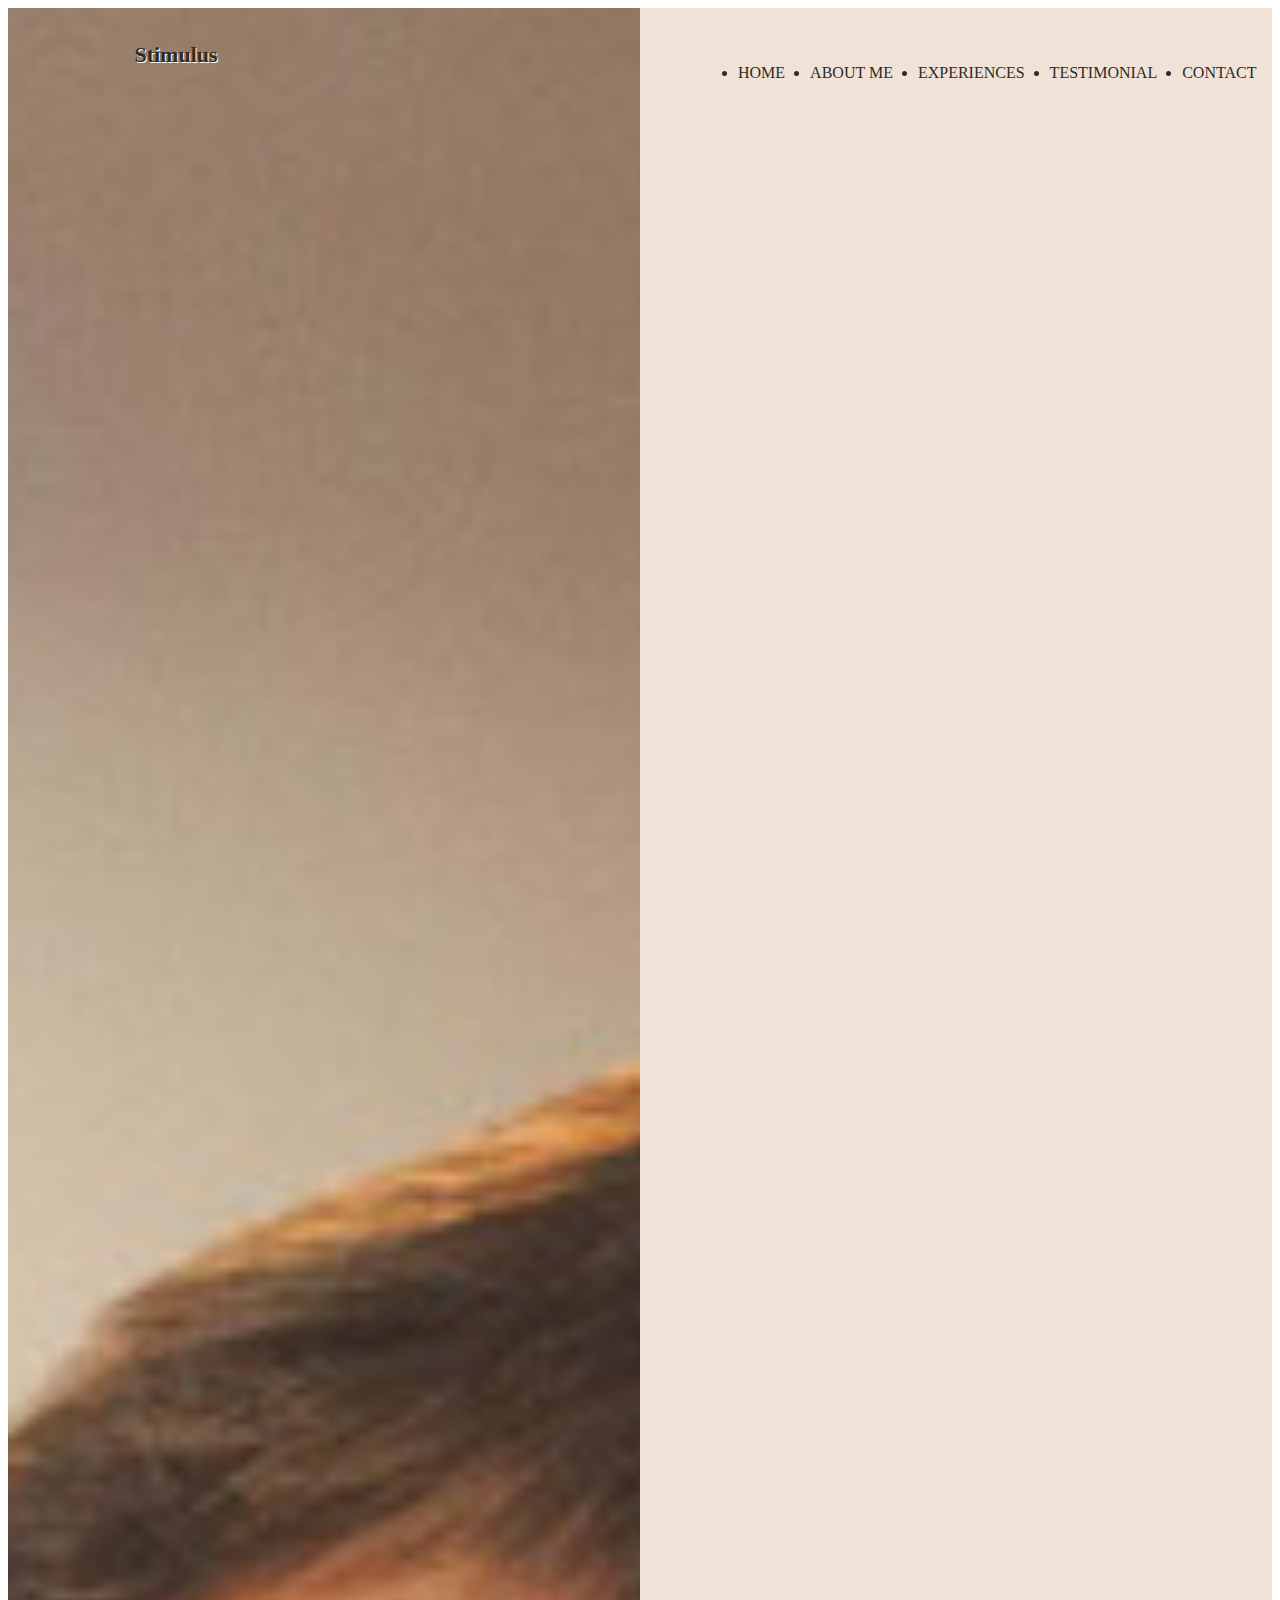
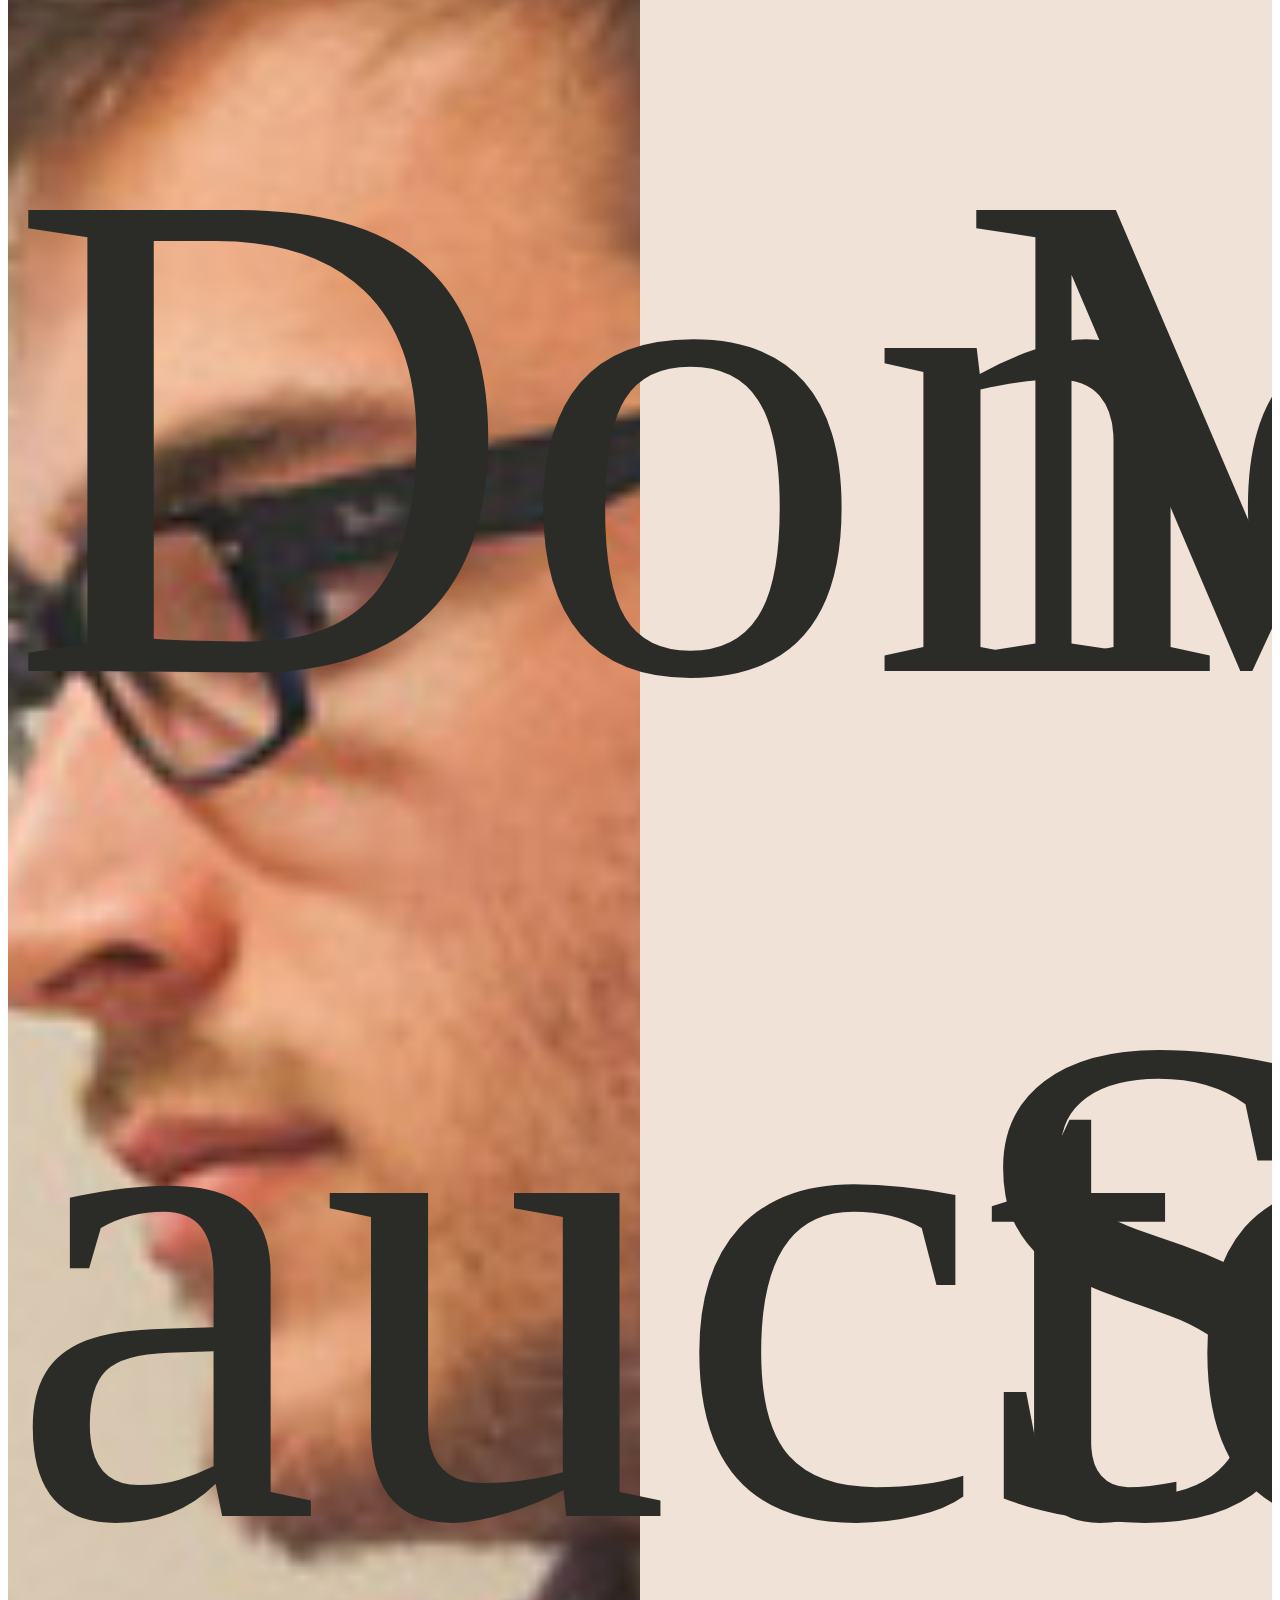
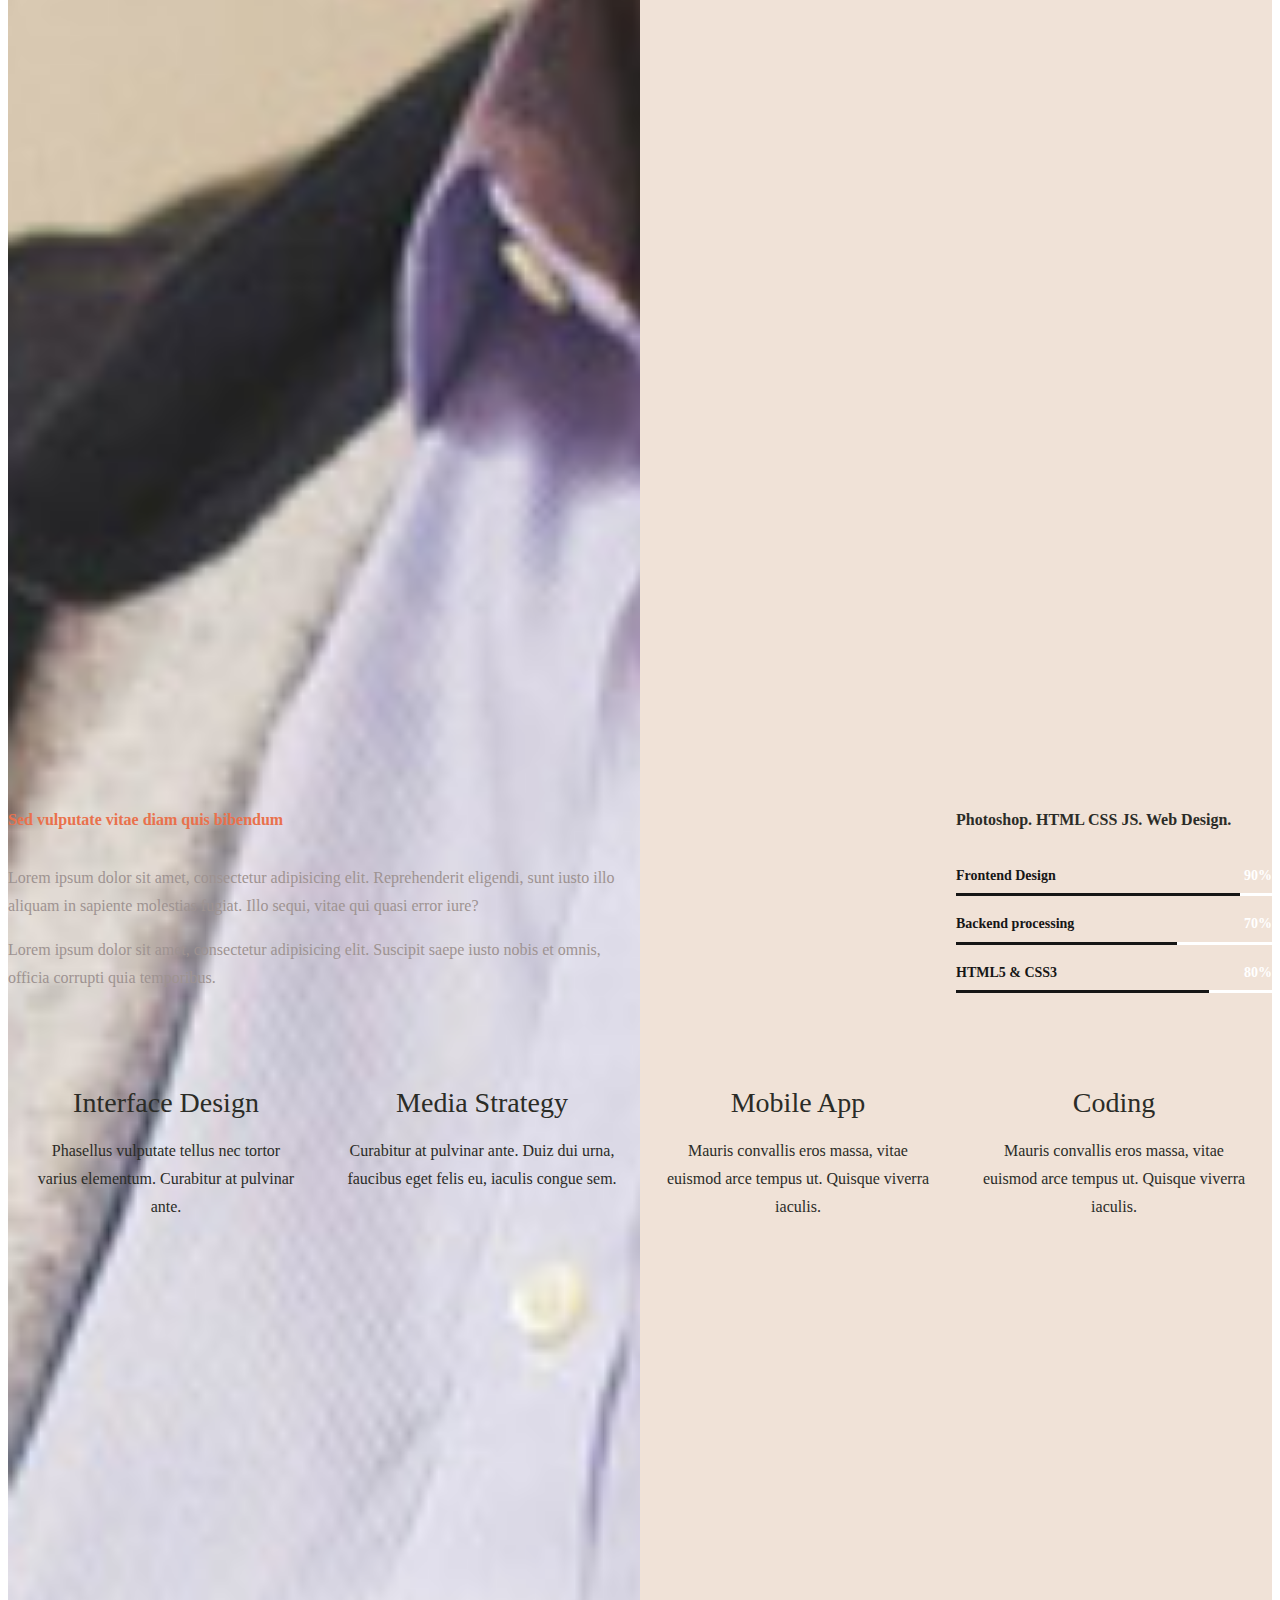
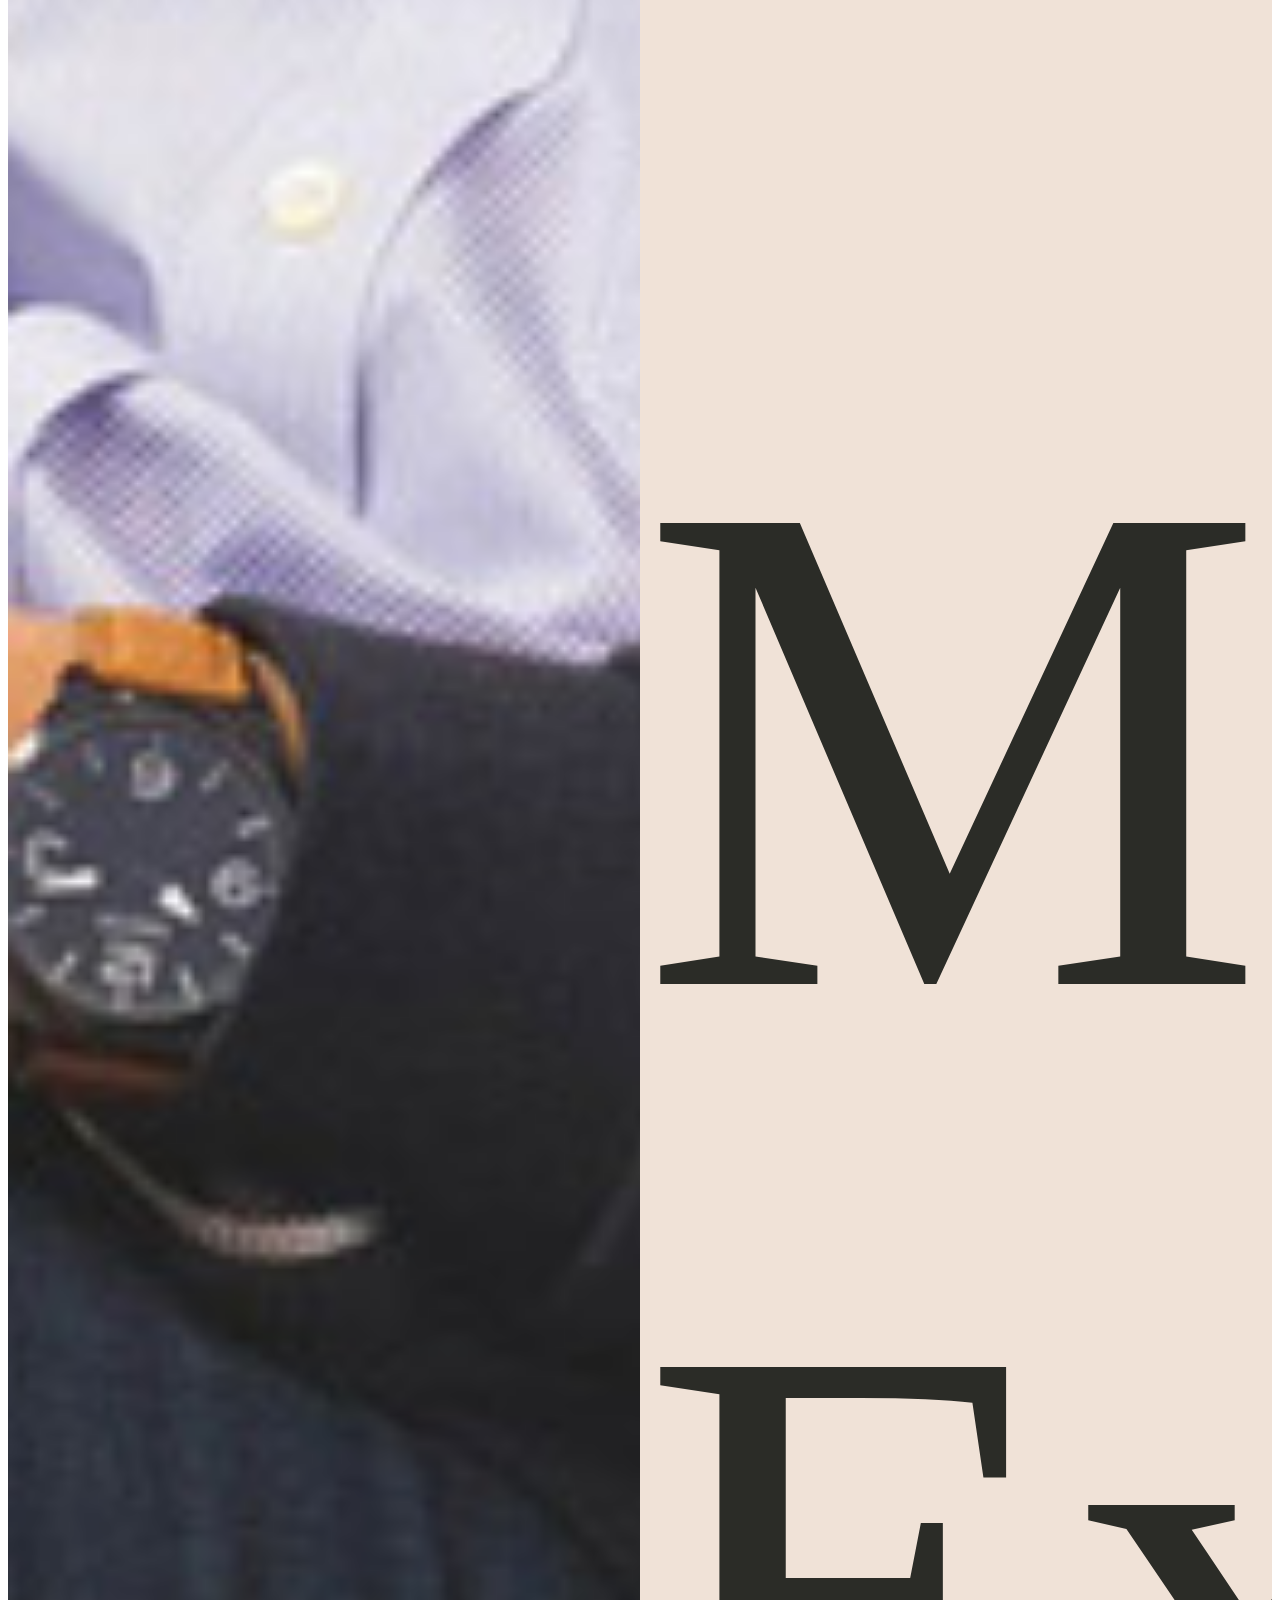
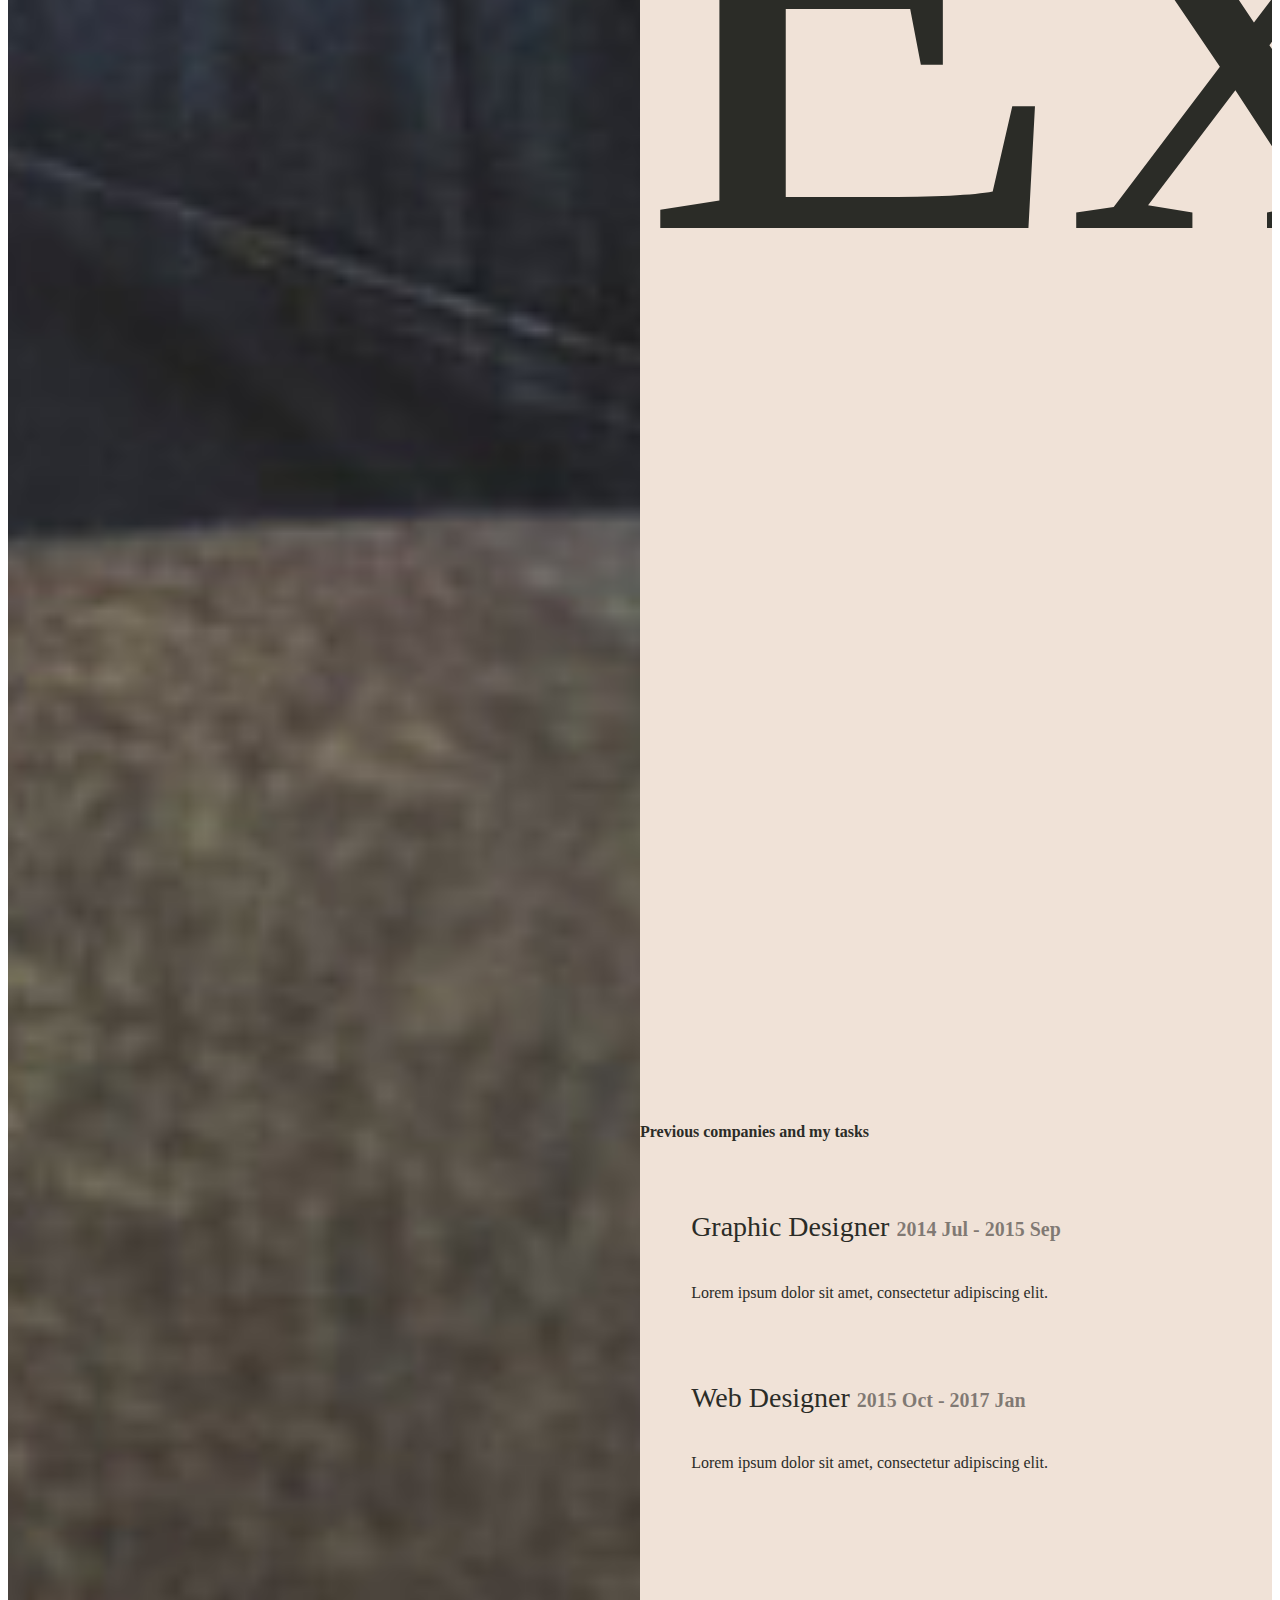
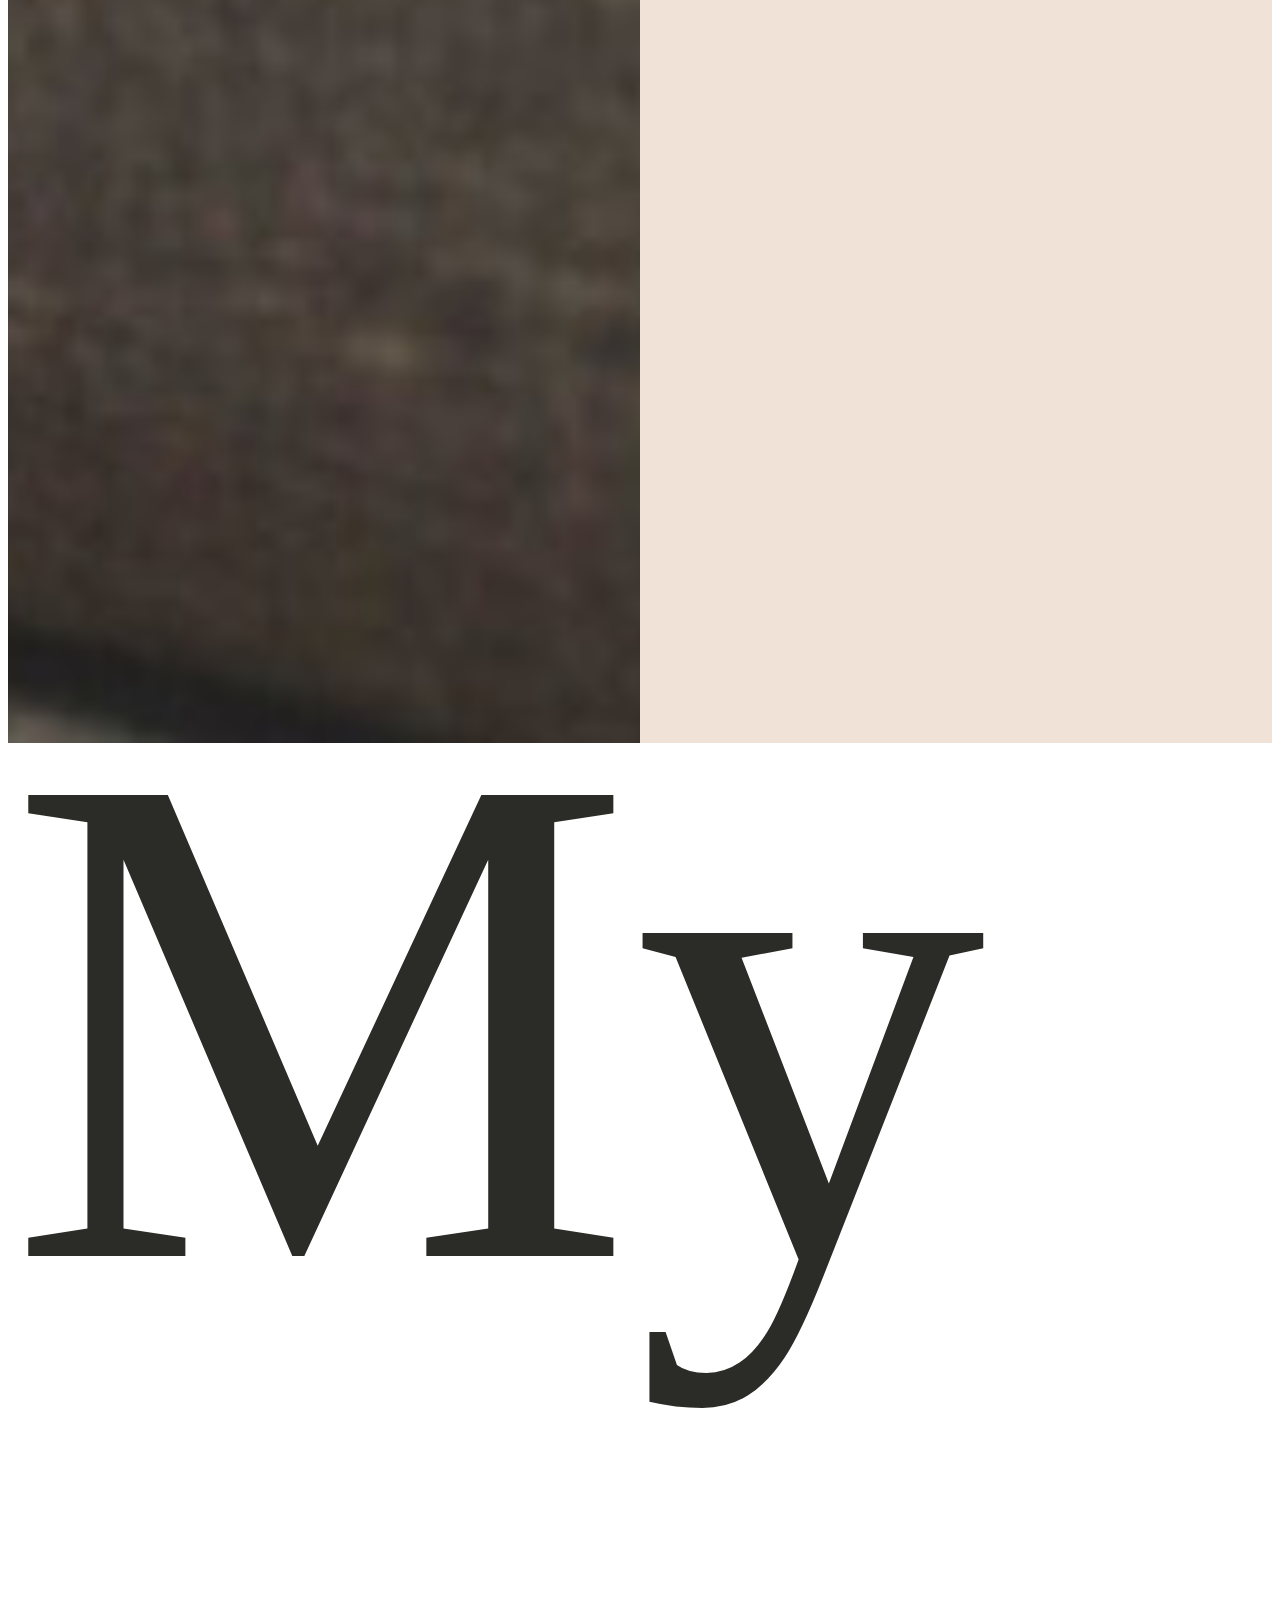
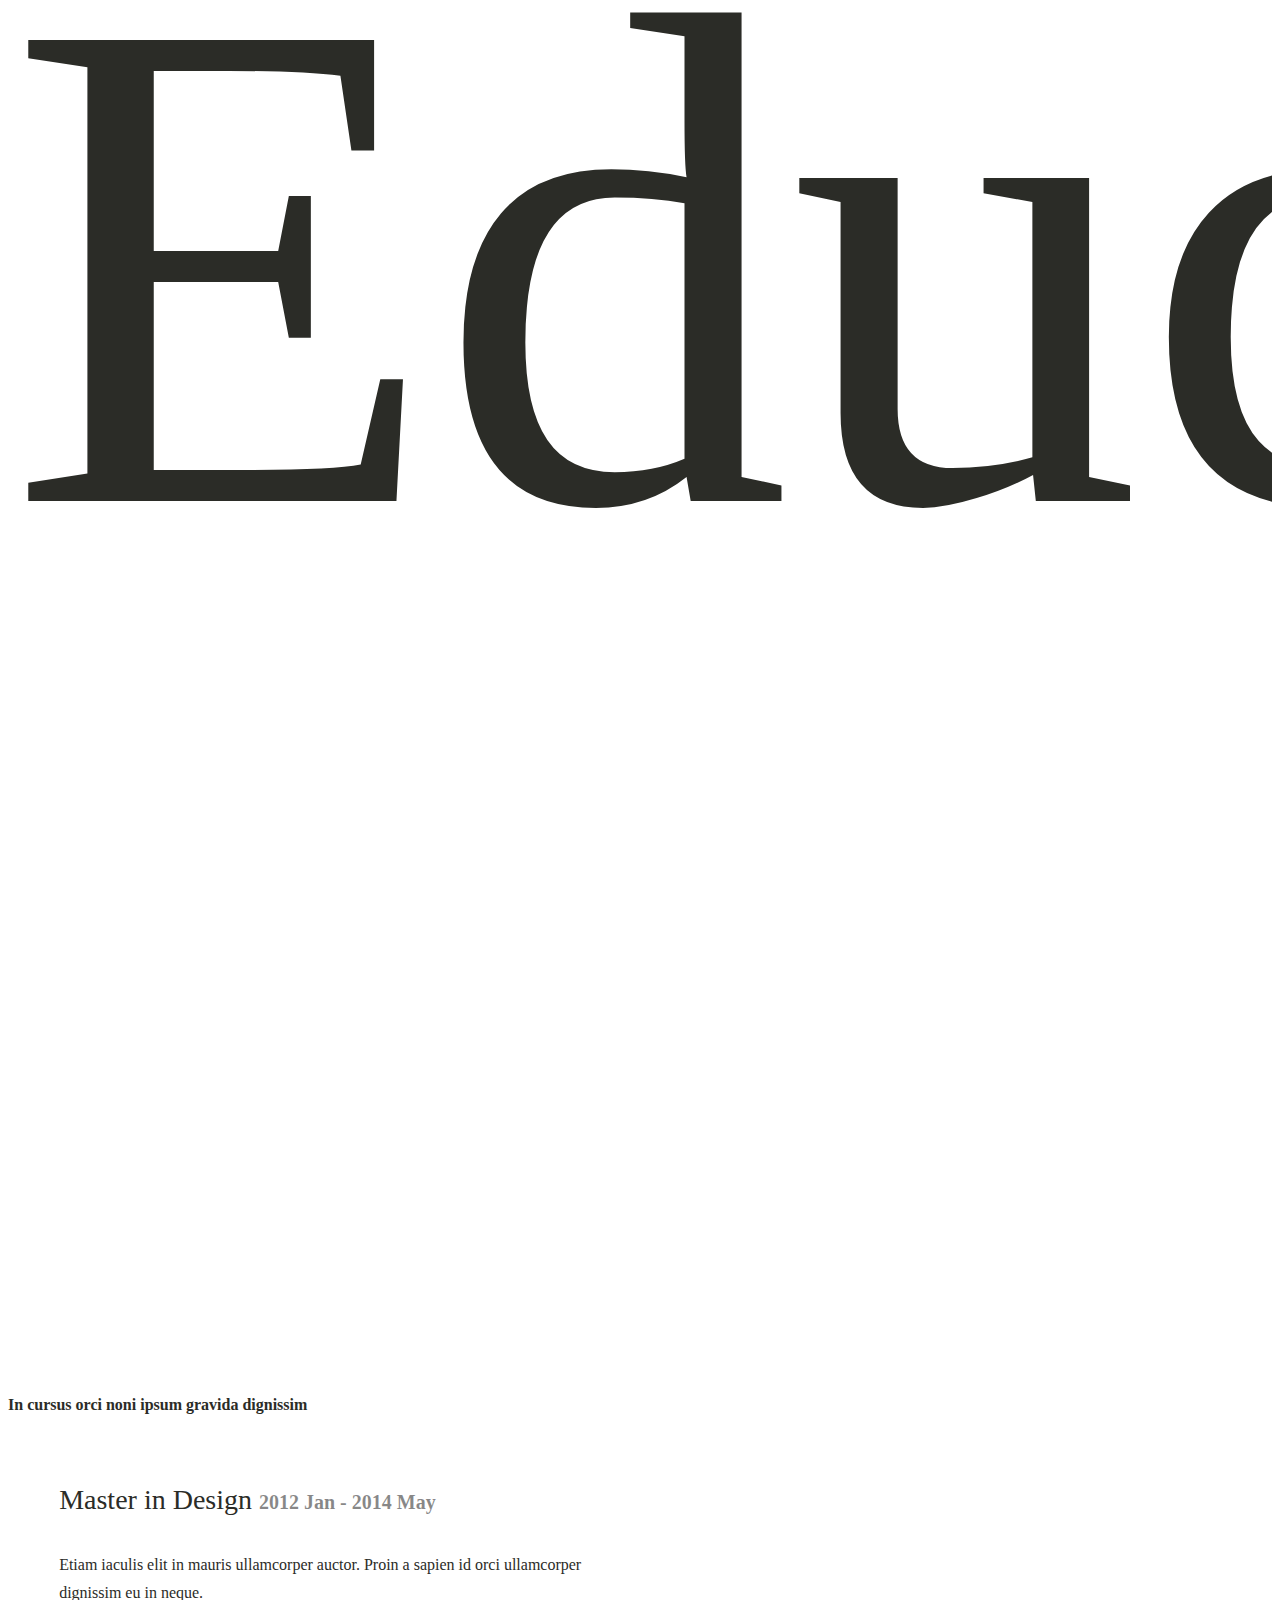
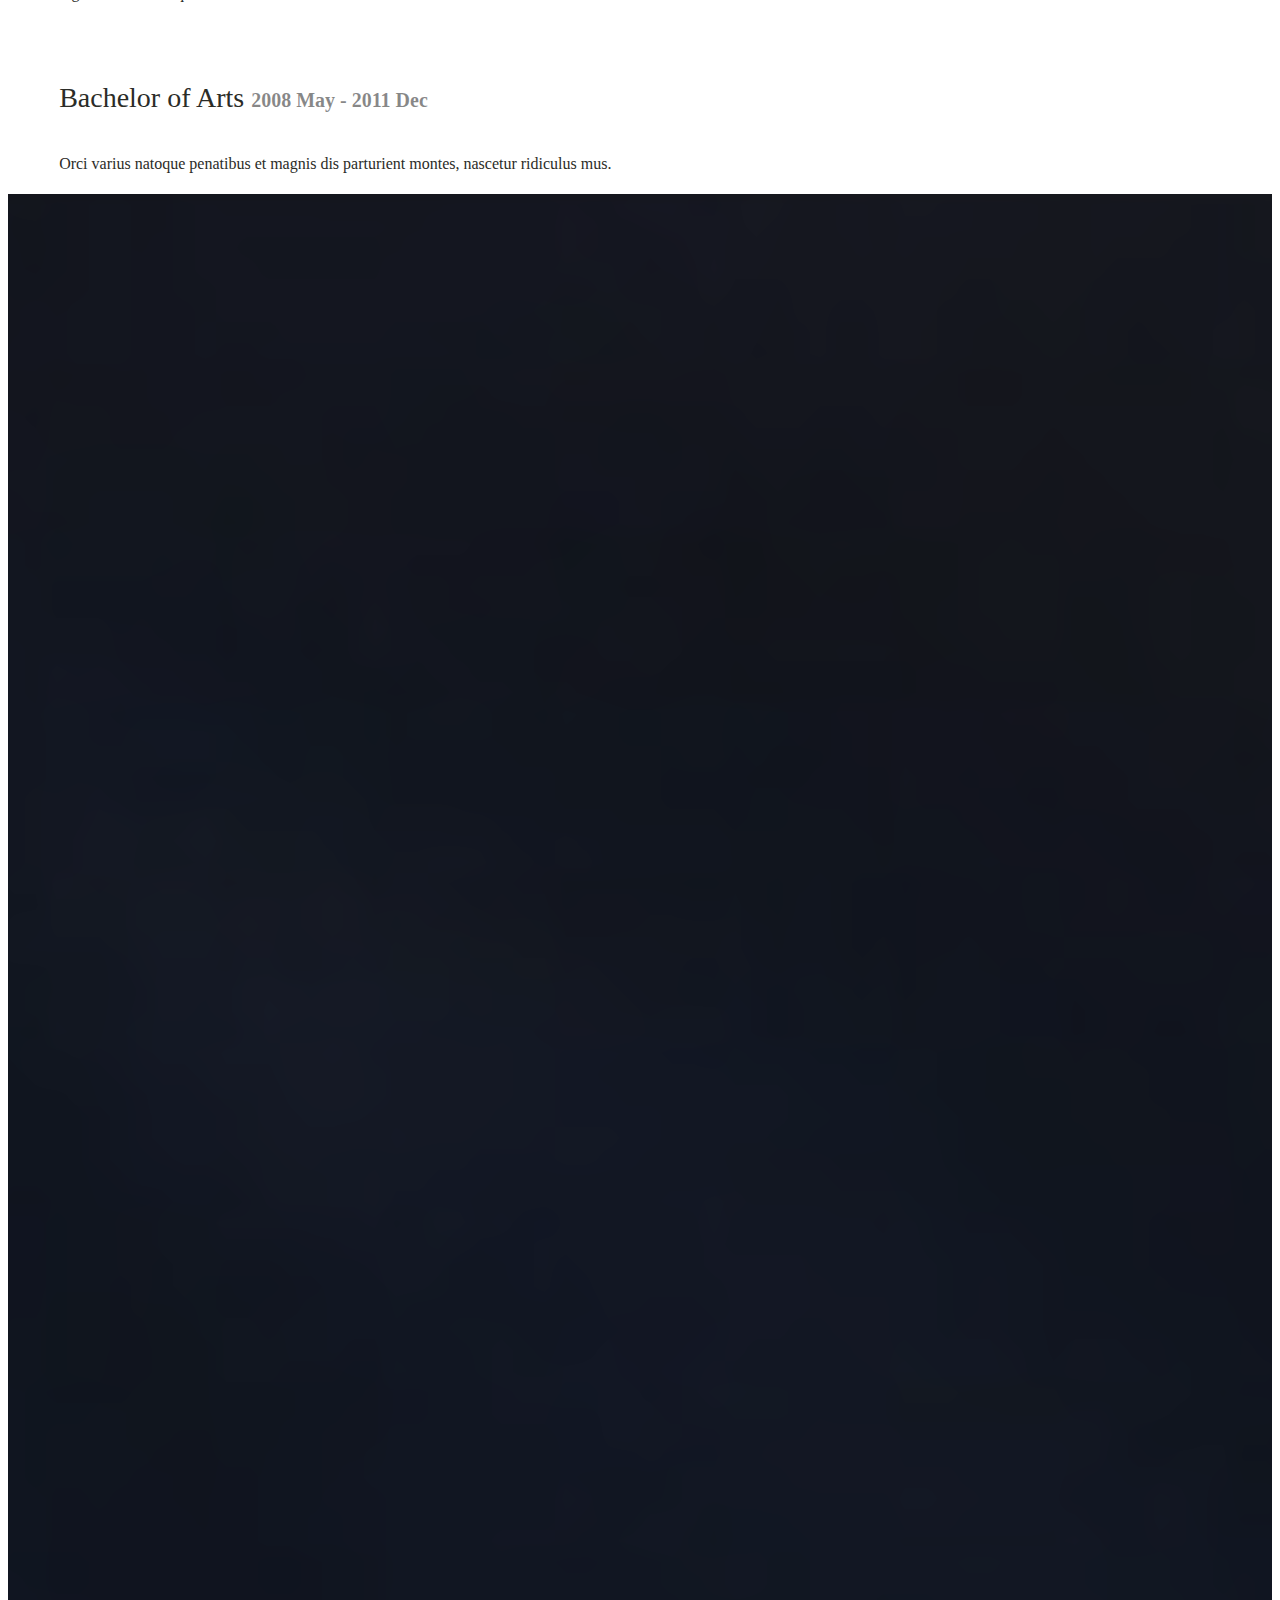
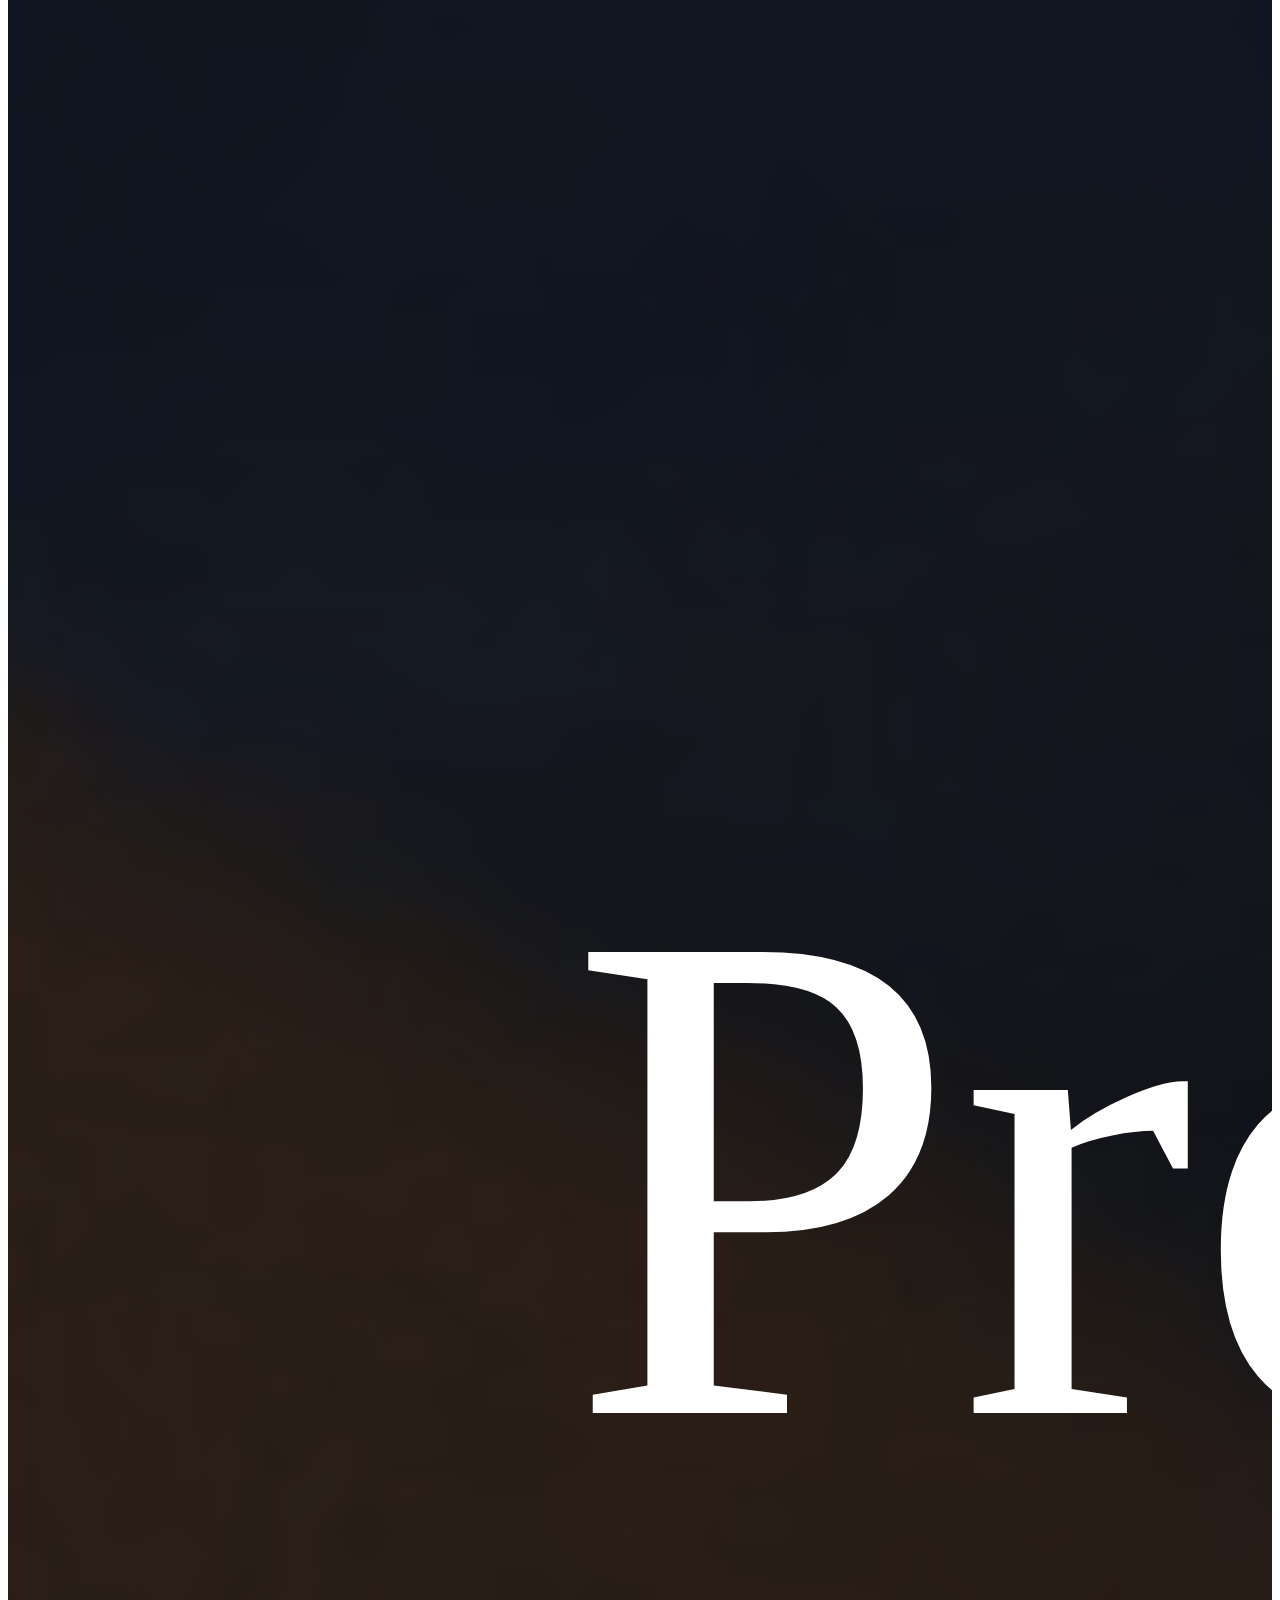
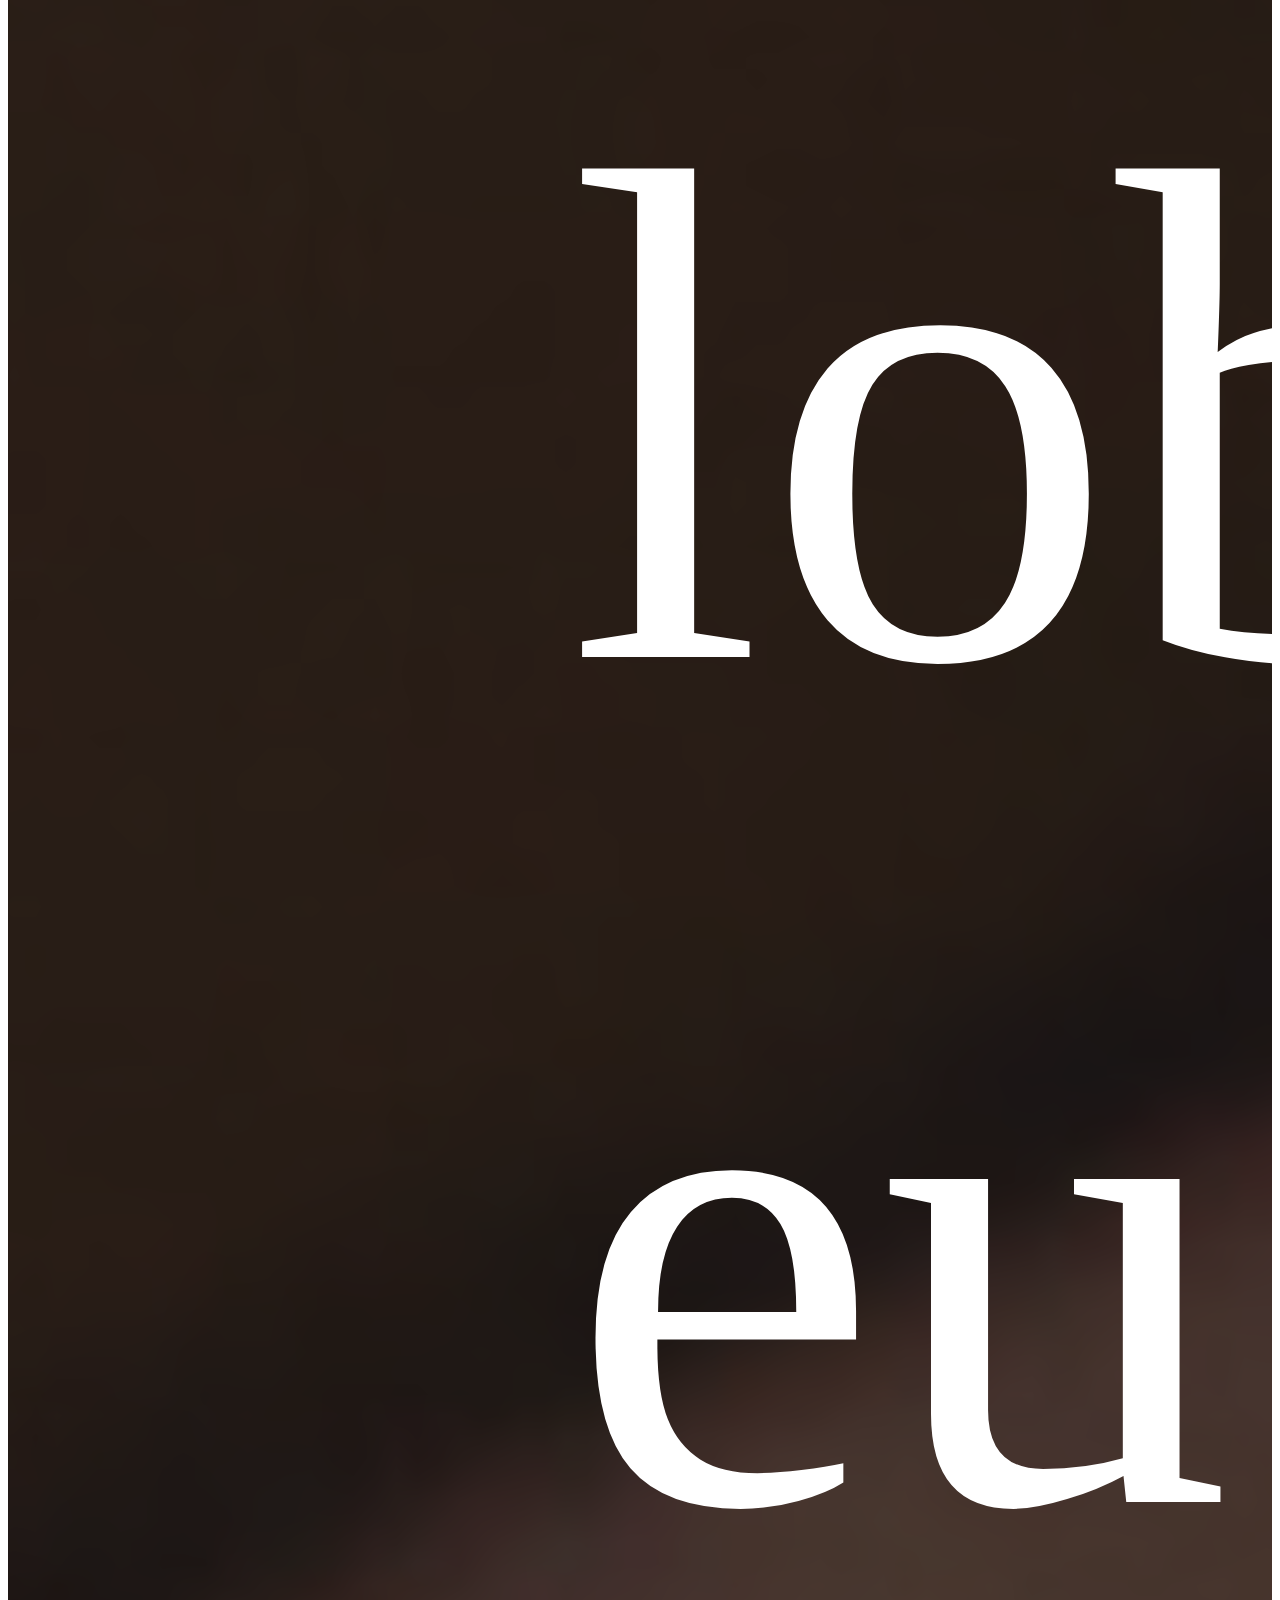
==== commit d16c9d7b: "Project fix" ====
--- a/Project-1/index.html
+++ b/Project-1/index.html
@@ -4,17 +4,26 @@
 	<meta charset="UTF-8">
 	<meta name="viewport" content="width=device-width, initial-scale=1, shrink-to-fit=no">
 	<meta http-equiv="X-UA-Compatible" content="ie=edge">
+
 	<title>Project 1</title>
+
 	<link rel="stylesheet" href="css/reset.css">
 	<link rel="stylesheet" href="css/rem.css">
 	<link rel="stylesheet" href="css/grid.css">
 	<link rel="stylesheet" href="css/fonts.css">
 
-	<link rel="stylesheet" href="css/blocks/az-text.css">
-	<link rel="stylesheet" href="css/blocks/az-content-block.css">
+	<link rel="stylesheet" href="css/sections/1-fullscreen.css">
+	<link rel="stylesheet" href="css/sections/2-about.css">
+	<link rel="stylesheet" href="css/sections/3-experience.css">
+	<link rel="stylesheet" href="css/sections/4-testimonial.css">
+	<link rel="stylesheet" href="css/sections/5-contact.css">
+	<link rel="stylesheet" href="css/sections/6-footer.css">
+	<link rel="stylesheet" href="css/blocks/text.css">
+	<link rel="stylesheet" href="css/blocks/content-block.css">
 	<link rel="stylesheet" href="css/main.css">
 </head>
-<body class="az-page">
+<body>
+<div class="az-page">
 
 	<main class="az-page__main-content">
 	
@@ -27,7 +36,7 @@
 						<div class="az-fullscreen-section-block">
 
 							<div class="az-fullscreen-section-block__bg-block">
-								<div class="az-fullscreen-section-block__bg-block-title">Stimulus</div>
+								<div class="az-logo az-fullscreen-section-block__logo">Stimulus</div>
 							</div>
 
 						</div>
@@ -37,7 +46,7 @@
 						<div class="az-fullscreen-section-block">
 
 							<div class="az-intro-block az-fullscreen-section-block__content-block">
-								<header class="az-intro-block__header az-header">
+								<header class="az-header az-intro-block__header">
 									<input type="checkbox" class="az-header__menu-toggle-input" id="header-menu-toggle">
 									<label for="header-menu-toggle" class="az-header__menu-toggle">
 										<span class="az-header__menu-toggle-bar"></span>
@@ -68,11 +77,12 @@
 											<a href="#" class="az-header__menu-item-soc-link az-header__menu-item-soc-link_instagram"></a>
 										</div>
 									</ul>
+									<div class="az-logo az-header__logo">Stimulus</div>
 								</header>
 								<div class="az-intro-block__start-block">
 									<div class="az-intro-block__start-block-content">
 										<h4 class="az-intro-block__start-block-secondary-title az-text_dim">Welcome to my website</h4>
-										<h1 class="az-text az-text_prior-title">Hello, I am <span class="az-text az-text_highlight">Stimulus</span> currently based in New York</h1>
+										<h1 class="az-text az-text_prior-title">Hello, I am <span class="az-text az-text_highlight">Stimulus</span> currently based in <span class="az-text az-text_nowrap">New York</span> City</h1>
 										<p class="az-intro-block__start-block-content-paragraph az-text az-text_dim">Lorem ipsum dolor sit amet, consectetur adipisicing elit. Voluptate officiis natus placeat, ex magnam fugit pariatur molestias totam error animi! Doloribus earum ex quas mollitia assumenda laudantium doloremque ipsa vero.</p>
 										<a href="#about-section" class="az-intro-block__start-block-content-button">Get started</a>
 									</div>
@@ -89,20 +99,20 @@
 
 
 		<section class="az-about-section" id="about-section">
+			<div class="az-fix-anch-wrapper">
 
 			<div class="az-grid">
-
 				<div class="az-grid__row">
 					
 					<div class="az-grid__col-lg-half">
-						<div class="az-about-section-block az-content-block">
+						<div class="az-content-block">
 
 							<div class="az-content-block__element">
 								<h3 class="az-text az-text_prior-title">Donec auctor</h3>
 								<h4 class="az-text az-text_prior-subtitle az-text_bright">Sed vulputate vitae diam quis bibendum</h4>
 								<div class="az-text az-text_dim">
-									<p class="az-about-section__descr-block-paragraph">Lorem ipsum dolor sit amet, consectetur adipisicing elit. Reprehenderit eligendi, sunt iusto illo aliquam in sapiente molestias fugiat. Illo sequi, vitae qui quasi error iure?</p>
-									<p class="az-about-section__descr-block-paragraph">Lorem ipsum dolor sit amet, consectetur adipisicing elit. Suscipit saepe iusto nobis et omnis, officia corrupti quia temporibus.</p>
+									<p class="az-text az-text_offset-top">Lorem ipsum dolor sit amet, consectetur adipisicing elit. Reprehenderit eligendi, sunt iusto illo aliquam in sapiente molestias fugiat. Illo sequi, vitae qui quasi error iure?</p>
+									<p class="az-text az-text_offset-top">Lorem ipsum dolor sit amet, consectetur adipisicing elit. Suscipit saepe iusto nobis et omnis, officia corrupti quia temporibus.</p>
 								</div>
 							</div>
 
@@ -126,7 +136,7 @@
 									<div class="az-content-block">
 
 										<div class="az-content-block__element az-content-block__element_theme-accent">
-											<h3 class="az-text az-text_prior-title">My Scills</h3>
+											<h3 class="az-text az-text_prior-title">My Skills</h3>
 											<h4 class="az-text az-text_prior-subtitle">Photoshop. HTML CSS JS. Web Design.</h4>
 											<div class="az-skills-progress-block">
 												<div class="az-skills-progress-block__descr">
@@ -238,11 +248,13 @@
 
 				</div>
 			</div>
-
+	
+			</div>
 		</section>
 
 
 		<section class="az-experience-section" id="experience-section">
+			<div class="az-fix-anch-wrapper">
 
 			<div class="az-grid">
 				<div class="az-grid__row">
@@ -316,7 +328,7 @@
 					<div class="az-grid__col-lg-half">
 						<div class="az-content-block">
 
-						<div class="az-content-block__element az-content-block__element_bg" style="background-image: url(img/3.jpg)"></div>
+							<div class="az-content-block__element az-content-block__element_bg" style="background-image: url(img/3.jpg)"></div>
 
 						</div>
 					</div>
@@ -324,10 +336,12 @@
 				</div>
 			</div>
 
+			</div>
 		</section>
 
 
 		<section class="az-testimonial-section" id="testimonial-section">
+			<div class="az-fix-anch-wrapper">
 			<div class="az-testimonial-section__element">
 				
 				<div class="az-featured-block az-testimonial-section__content">
@@ -337,10 +351,12 @@
 				</div>
 
 			</div>
+			</div>
 		</section>
 
 
 		<section class="az-contact-section" id="contact-section">
+			<div class="az-fix-anch-wrapper">
 
 			<div class="az-grid">
 				<div class="az-grid__row">
@@ -354,15 +370,15 @@
 								<form action="#" class="az-contact-form">
 									<div class="az-contact-form__content">
 										<div class="az-contact-form__input-block">
-											<input class="az-contact-form__input" type="text" name="name">
+											<input class="az-contact-form__input" type="text" name="name" required>
 											<label class="az-contact-form__input-placeholder">Your Name</label>
 										</div>
 										<div class="az-contact-form__input-block">
-											<input class="az-contact-form__input" type="text" name="email">
+											<input class="az-contact-form__input" type="text" name="email" required>
 											<label class="az-contact-form__input-placeholder">Your Email</label>
 										</div>
 										<div class="az-contact-form__input-block">
-											<textarea class="az-contact-form__textarea" rows="5" name="message"></textarea>
+											<textarea class="az-contact-form__textarea" name="message" required></textarea>
 											<label class="az-contact-form__input-placeholder">Write your message...</label>
 										</div>
 										<button class="az-contact-form__button">Send</button>
@@ -377,7 +393,7 @@
 
 						<div class="az-grid">
 							<div class="az-grid__row">
-								
+
 								<div class="az-grid__col-md-half">
 									<div class="az-content-block">
 
@@ -412,7 +428,8 @@
 
 				</div>
 			</div>
-
+			
+			</div>
 		</section>
 
 
@@ -441,5 +458,6 @@
 
 	</main>
 
+</div>
 </body>
 </html>--- a/Project-1/css/sections/1-fullscreen.css
+++ b/Project-1/css/sections/1-fullscreen.css
@@ -0,0 +1,321 @@
+.az-page__fullscreen-section {
+	height: 100vh;
+	min-height: 600px;
+}
+@media only screen and (max-width: 1200px) {
+	.az-page__fullscreen-section {
+		height: auto;
+		min-height: 0;
+	}
+}
+
+.az-header__logo {
+	display: none;
+}
+
+.az-fullscreen-section {
+}
+
+.az-fullscreen-section-block {
+	height: 100%;
+}
+
+.az-fullscreen-section-block__bg-block {
+	height: 100%;
+	min-height: 500rem;
+	background: url(../../img/5.jpg) 55% 0 / cover;
+}
+
+.az-logo {
+	font-size: 22px;
+	font-weight: bold;
+	text-shadow: 1px 1px 0 #fff;
+}
+.az-fullscreen-section-block__logo {
+	padding-left: 20%;
+	padding-top: 28px;
+}
+
+.az-fullscreen-section-block__content-block {
+	height: 100%;
+	background-color: #f0e2d7;
+}
+
+.az-intro-block {
+	display: flex;
+	flex-direction: column;
+}
+
+.az-header {
+	
+}
+
+.az-intro-block__header {
+	padding: 35px 43px;
+	flex-shrink: none;
+}
+@media only screen and (max-width: 1200px) {
+	.az-intro-block__header {
+		position: fixed;
+		top: 0;
+		left: 0;
+		right: 0;
+		background-color: #f0e2d7;
+		box-shadow: 0 1.5px 5px rgba(0,0,0,.2);
+		z-index: 999;
+	}
+}
+@media only screen and (max-width: 992px) {
+	.az-intro-block__header {
+		padding: 20px 15px;
+	}
+}
+
+.az-header__menu {
+	display: flex;
+	padding: 0 55px;
+}
+
+.az-header__menu-toggle-input {
+	display: none;
+}
+.az-header__menu-toggle {
+	display: none;
+}
+
+@media only screen and (max-width: 768px) {
+	.az-header__menu {
+		justify-content: center;
+		padding: 0 15px;
+	}
+}
+
+.az-header__menu-item-title {
+	display: none;
+}
+
+.az-header__menu-item:not(:last-of-type) {
+	margin-right: 25px;
+}
+
+.az-header__menu-item-soc {
+	display: none;
+}
+
+.az-header__menu-link {
+	font-weight: 500;
+	color: #2b2c27;
+	text-transform: uppercase;
+	text-decoration: none;
+	white-space: nowrap;
+	transition: color .15s;
+}
+.az-header__menu-link:hover {
+	color: #e4ae58;
+	color: #e4ae58;;
+}
+
+
+@media only screen and (max-width: 480px) {
+	.az-intro-block__header {
+		display: flex;
+		justify-content: space-between;
+		align-items: center;
+		padding-top: 8px;
+		padding-bottom: 8px;
+		padding-left: calc(83rem - 40px);
+	}
+
+	.az-header__logo {
+		display: block;
+		margin-right: 10px;
+	}
+
+	.az-header__menu {
+		position: absolute;
+		left: -260px;
+		top: 0;
+		display: block;
+		width: 260px;
+		height: 100vh;
+		padding: 0;
+		background-color: #161616;
+		overflow-x: hidden;
+		transition: .4s ease;
+	}
+
+	.az-header__menu-item-title {
+		display: block;
+		font-size: 34px;
+		font-weight: 400;
+		padding: 0px;
+		line-height: 1.6;
+		text-align: center;
+		color: #fff;
+	}
+
+	.az-header__menu-item:not(:last-of-type) {
+		margin-right: 0;
+	}
+	.az-header__menu-item:last-of-type .az-header__menu-link {
+		border-bottom: none;
+	}
+
+	.az-header__menu-item-soc {
+		display: flex;
+		justify-content: space-between;
+		padding: 30px;
+	}
+
+	.az-header__menu-item-soc-link {
+		color: #e4ae58;
+		text-decoration: none;
+	}
+	.az-header__menu-item-soc-link:before {
+		font-family: FontAwesome;
+		font-size: 20px;
+	}
+	.az-header__menu-item-soc-link_twitter:before {
+		content: "\f099";
+	}
+	.az-header__menu-item-soc-link_facebook:before {
+		content: "\f09a";
+	}
+	.az-header__menu-item-soc-link_vk:before {
+		content: "\f189";
+	}
+	.az-header__menu-item-soc-link_instagram:before {
+		content: "\f16d";
+	}
+
+	.az-header__menu-link {
+		display: block;
+		padding: 10px;
+		color: #fff;
+		border-bottom: 1px solid #9e9391;
+	}
+
+	.az-header__menu-toggle {
+		position: relative;
+		display: block;
+		width: 35px;
+		height: 18px;
+		transition: .4s ease;
+		z-index: 1000;
+	}
+
+	.az-header__menu-toggle-bar {
+		position: absolute;
+		display: block;
+		width: 100%;
+		height: 1.5px;
+		background-color: #2b2c27;
+		transition: .4s ease;
+	}
+	.az-header__menu-toggle-bar:first-child {
+		top: 0;
+		left: 0;
+	}
+	.az-header__menu-toggle-bar:nth-child(2) {
+		top: 50%;
+		left: 50%;
+		transform: translate(-50%, -50%);
+	}
+	.az-header__menu-toggle-bar:last-child {
+		bottom: 0;
+		left: 0;
+	}
+
+	
+	.az-header__menu-toggle-input:checked ~ .az-header__menu-toggle .az-header__menu-toggle-bar {
+		background-color: #fff;
+	}
+	.az-header__menu-toggle-input:checked ~ .az-header__menu-toggle .az-header__menu-toggle-bar:first-child {
+		top: calc(50% - 0.75px);
+		transform: rotate(-135deg);
+	}
+	.az-header__menu-toggle-input:checked ~ .az-header__menu-toggle .az-header__menu-toggle-bar:nth-child(2) {
+		width: 0;
+	}
+	.az-header__menu-toggle-input:checked ~ .az-header__menu-toggle .az-header__menu-toggle-bar:last-child {
+		bottom: calc(50% - 0.75px);
+		transform: rotate(135deg);
+	}
+	.az-header__menu-toggle-input:checked ~ .az-header__menu {
+		left: 0;
+	}
+}
+
+.az-intro-block__start-block {
+	display: flex;
+	align-items: center;
+	flex-grow: 1;
+	margin-top: 40px;
+}
+@media only screen and (max-width: 1200px) {
+	.az-intro-block__start-block {
+		margin-top: 120rem;
+	}
+}
+
+.az-intro-block__start-block-content {
+	padding: 0 calc(83rem - 40px) 95rem;
+}
+
+.az-intro-block__start-block-secondary-title {
+	margin-bottom: 20px;
+	font-size: 14px;
+	font-weight: 600;
+	text-transform: uppercase;
+}
+
+
+.az-intro-block__start-block-content-paragraph {
+	margin-top: 20px;
+	font-weight: 500;
+}
+
+.az-intro-block__start-block-content-button {
+	display: inline-block;
+	margin-top: 50px;
+	padding: 10px 35px;
+	border: 3px solid #2b2c27;
+	border-radius: 999px;
+	font-size: 14px;
+	font-weight: 700;
+	text-transform: uppercase;
+	text-decoration: none;
+	letter-spacing: 1.5px;
+	color: #2b2c27;
+	transition: .3s;
+}
+.az-intro-block__start-block-content-button:hover {
+	color: #e4ae58;
+	background-color: #2b2c27;
+}
+@media only screen and (max-width: 480px) {
+	.az-intro-block__start-block-content-button {
+		margin-top: 40px;
+	}
+}
+@media only screen and (max-width: 320px) {
+	.az-intro-block__start-block-content-button {
+		margin-top: 30px;
+	}
+}
+
+
+.az-fix-anch-wrapper {
+}
+@media only screen and (max-width: 1200px) {
+	.az-fix-anch-wrapper {
+		padding-top: 68px;
+		margin-top: -68px;
+	}
+}
+@media only screen and (max-width: 480px) {
+	.az-fix-anch-wrapper {
+		padding-top: 54px;
+		margin-top: -54px;
+	}
+}--- a/Project-1/css/sections/2-about.css
+++ b/Project-1/css/sections/2-about.css
@@ -0,0 +1,61 @@
+.az-about-section {
+}
+
+.az-skills-progress-block {
+}
+
+.az-skills-progress-block__descr {
+	display: flex;
+	justify-content: space-between;
+	margin-top: 16px;
+	font-size: 14px;
+	font-weight: 700;
+}
+
+.az-skills-progress-block__bar {
+	height: 3px;
+	margin-top: 5px;
+}
+.az-skills-progress-block__bar_fd {
+	background: linear-gradient(to right, #161616 90%, #fff 90%);
+}
+.az-skills-progress-block__bar_bp {
+	background: linear-gradient(to right, #161616 70%, #fff 70%);
+}
+.az-skills-progress-block__bar_hc {
+	background: linear-gradient(to right, #161616 80%, #fff 80%);
+}
+
+
+.az-featured-block {
+	text-align: center;
+}
+
+.az-featured-block__icon {
+	font-family: FontAwesome;
+	font-size: 40px;
+	line-height: 1;
+}
+.az-featured-block__icon_monitor:before {
+	content: "\f108";
+}
+.az-featured-block__icon_send:before {
+	content: "\f1d8";
+}
+.az-featured-block__icon_table:before {
+	content: "\f0ce";
+}
+.az-featured-block__icon_code:before {
+	content: "\f13b";
+}
+
+.az-featured-block__title {
+	margin: 30px 0 10px;
+	font-size: 28px;
+	font-weight: 400;
+}
+
+.az-featured-block__descr {
+	margin: 0 auto;
+	max-width: 270px;
+}--- a/Project-1/css/sections/5-contact.css
+++ b/Project-1/css/sections/5-contact.css
@@ -0,0 +1,129 @@
+.az-contact-form__input-block {
+	position: relative;
+	margin-bottom: 30rem;
+}
+
+.az-contact-form__input-placeholder {
+	position: absolute;
+	top: 0;
+	left: 12px;
+	line-height: 44px;
+	font-size: 17px;
+	font-weight: 500;
+	color: #fff;
+	pointer-events: none;
+	transition: .3s;
+}
+
+.az-contact-form__input {
+	display: block;
+	width: 100%;
+	height: 44px;
+	line-height: 44px;
+	padding-left: 12px;
+	border: none;
+	border-bottom: 1.5px solid #fff;
+	font-family: SourceSansPro, sans-serif;
+	font-size: 17px;
+	color: #fff;
+	background-color: transparent;
+	outline: none;
+	transition: .3s;
+}
+.az-contact-form__input:focus,
+.az-contact-form__input:valid {
+	border-bottom-color: #e4ae58;
+	box-shadow: 0 2px 2px -2px #e4ae58;
+}
+
+.az-contact-form__textarea {
+	display: block;
+	width: 100%;
+	height: 223rem;
+	padding-left: 12px;
+	padding-top: 10px;
+	border: none;
+	border-bottom: 1.5px solid #fff;
+	font-family: SourceSansPro, sans-serif;
+	font-size: 17px;
+	color: #fff;
+	background-color: transparent;
+	outline: none;
+	resize: vertical;
+	overflow-y: hidden;
+	transition: .3s;
+}
+.az-contact-form__textarea:focus,
+.az-contact-form__textarea:valid {
+	border-bottom-color: #e4ae58;
+	box-shadow: 0 2px 2px -2px #e4ae58;
+}
+
+.az-contact-form__textarea:focus + .az-contact-form__input-placeholder,
+.az-contact-form__input:focus + .az-contact-form__input-placeholder,
+.az-contact-form__textarea:valid + .az-contact-form__input-placeholder,
+.az-contact-form__input:valid + .az-contact-form__input-placeholder {
+	color: #e4ae58;
+	top: -27px;
+	left: 0;
+	font-size: 14px;
+}
+
+.az-contact-form__button {
+	width: 100%;
+	max-width: 300px;
+	padding: 12px;
+	background-color: #fff;
+	font-size: 17px;
+	border-radius: 9999px;
+	cursor: pointer;
+	border: none;
+	outline: none;
+	transition: .3s;
+}
+.az-contact-form__button:hover {
+	background-color: #e4ae58;
+	color: #fff;
+}
+
+
+.az-contacts-block__address {
+	margin-bottom: 40px;
+}
+
+.az-contacts-block__title {
+	margin-bottom: 15px;
+	font-size: 26px;
+	font-weight: 400;
+}
+
+.az-contacts-block__contact:not(:last-child) {
+	margin-bottom: 10px;
+}
+.az-contacts-block__contact:before {
+	margin-right: 14px;
+	font-family: FontAwesome;
+	font-size: 16px;
+	color: #9e9391;
+}
+.az-contacts-block__contact_phone:before {
+	content: "\f095";
+}
+.az-contacts-block__contact_mail:before {
+	content: "\f003";
+}
+.az-contacts-block__contact_web:before {
+	content: "\f0ac";
+}
+
+.az-contacts-block__contact-link {
+	text-decoration: none;
+	color: #9e9391;
+	transition: color .15s;
+}
+.az-contacts-block__contact-link_accent {
+	color: #e4ae58;
+}
+.az-contacts-block__contact-link_accent:hover {
+	color: #e9714c;
+}--- a/Project-1/css/blocks/text.css
+++ b/Project-1/css/blocks/text.css
@@ -0,0 +1,39 @@
+.az-text {
+}
+
+.az-text_prior-title {
+	font-size: 44rem;
+	font-weight: 400;
+	line-height: 1.2;
+}
+.az-text_prior-subtitle {
+	margin: 15px 0 30px;
+}
+
+.az-text_dim {
+	color: #9e9391;
+}
+.az-text_bright {
+	color: #e9714c;
+}
+.az-text_accent {
+	color: #e4ae58;
+}
+.az-text_dark {
+	color: #161616;
+}
+.az-text_light {
+	color: #fff;
+}
+
+.az-text_highlight {
+	font-weight: 500;
+}
+
+.az-text_offset-top {
+	margin-top: 15px;
+}
+
+.az-text_nowrap {
+	white-space: nowrap;
+}